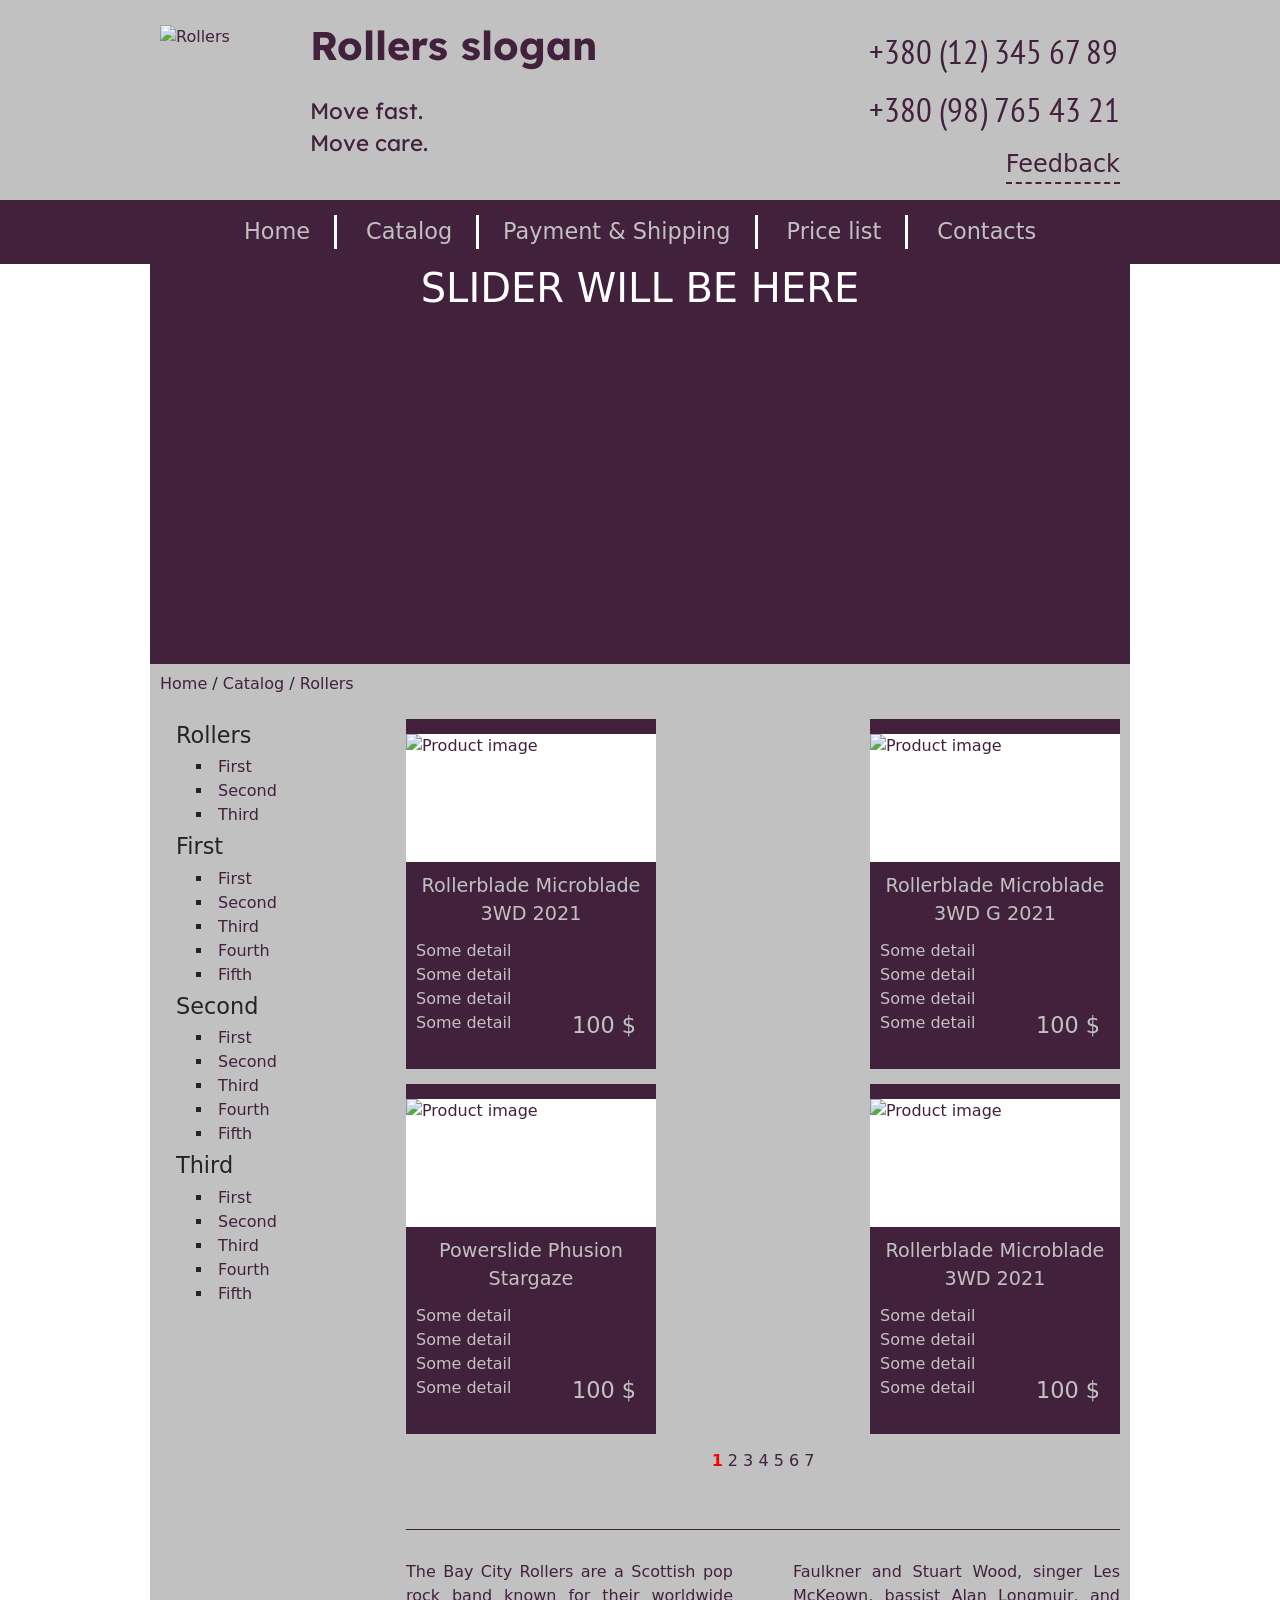
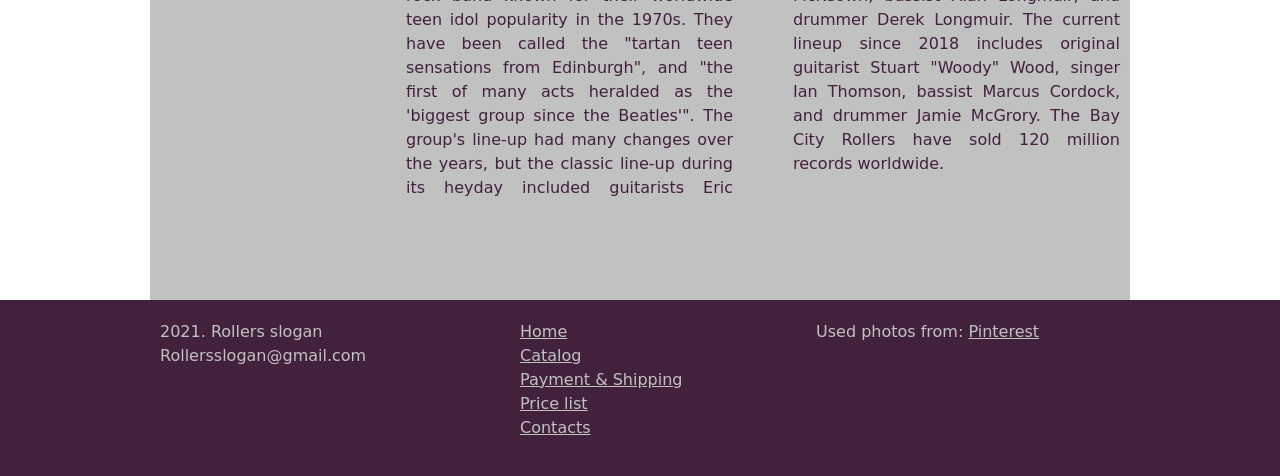
==== Web/index.html @ 0ec2dc9b "added bootstrap adaptive" ====
<!DOCTYPE html>
<html>
<head>
	<title>Roller-skates</title>
    <link rel="stylesheet" href="styles/general.css">

    <link rel="stylesheet" href="styles/header.css">
    <link rel="stylesheet" href="styles/menu.css">
    <link rel="stylesheet" href="styles/main-section.css">
    <link rel="stylesheet" href="styles/footer.css">
	<!-- CSS only -->
	<meta name="viewport" content="width=device-width, initial-scale=1.0">
	<link href="https://cdn.jsdelivr.net/npm/bootstrap@5.0.0-beta3/dist/css/bootstrap.min.css" rel="stylesheet" integrity="sha384-eOJMYsd53ii+scO/bJGFsiCZc+5NDVN2yr8+0RDqr0Ql0h+rP48ckxlpbzKgwra6" crossorigin="anonymous">
</head>
<body>
	<div>
		<header>
	        <div class="content-container" style="color: #42213D;">

	        	<div class="row">
		            <div class="col-sm">
		            	<div id="title-holder">
			                <img src="https://i.pinimg.com/236x/af/53/f6/af53f6d822b1537bd895008fa3cf0e37.jpg" id="logo" alt="Rollers">
			                <div id="title-text">
			                    <p class="m-0" id="title">Rollers slogan</p>
			                    <p id="subtitle">Move fast.<br>Move care.</p>
			                </div>
		            	</div>
		            </div>

		            <div class="col-sm">
		            	<div id="feedback-info-holder">
			                <p class="contact-item">+380 (12) 345 67 89</p>
			                <p class="contact-item">+380 (98) 765 43 21</p>
			                <p class="m-0" id="feedback-form-link">Feedback</p>
		            	</div>
		        	</div>
		        </div>
    		</div>		
	  	</header>

		<nav style="width: 100%; background-color: #42213D;">
	        <div class="content-container" id="main-menu-content">
	            <ul class="ps-0 mb-0">
	                <li class="px-4" style="border-right: 3px solid white"><a href="#">Home</a></li>
	                <li class="px-4" style="border-right: 3px solid white"><a href="index.html">Catalog</a>
	                <li class="px-4" style="border-right: 3px solid white"><a href="#">Payment & Shipping</a></li>
	                <li class="px-4" style="border-right: 3px solid white"><a href="#">Price list</a></li>
									<li class="px-4"><a href="#">Contacts</a></li>
	                <!-- <li class="px-4"><a href="#">Contacts</a></li> -->
	            </ul>
	        </div>
	    </nav>

	 	<div>
	    	<div class="content-container" style="height: 400px; background-color: #42213D">
	        	<h1 style="color: white; text-align: center;">SLIDER WILL BE HERE</h1>
	    	</div>
    	</div>

    	<div style="display: block;">
	        <div class="content-container" id="path-content">
	            <a href="#">Home</a> /
	            <a href="index.html"> Catalog </a> /
	            <a href="index.html"> Rollers</a>
	        </div>
    	</div>

    	<div id="main">
        	<div class="content-container" id="main-content">
        		<div class="row">

        			<div class="col-sm-3">
		                <ul class="ps-3" id="categories-list">

		                    <li>
		                        <p class="category-title m-0">Rollers</p>
		                        <ul class="subcategories-list">
		                            <li><a href="#">First</a></li>
		                            <li><a href="#">Second</a></li>
		                            <li><a href="#">Third</a></li>
		                        </ul>
		                    </li>

		                    <li>
		                        <p class="category-title m-0">First</p>
		                        <ul class="subcategories-list">
		                            <li><a href="#">First</a></li>
		                            <li><a href="#">Second</a></li>
		                            <li><a href="#">Third</a></li>
		                            <li><a href="#">Fourth</a></li>
		                            <li><a href="#">Fifth</a></li>
		                        </ul>
		                    </li>

		                    <li>
		                        <p class="category-title m-0">Second</p>
		                        <ul class="subcategories-list">
		                            <li><a href="#">First</a></li>
		                            <li><a href="#">Second</a></li>
		                            <li><a href="#">Third</a></li>
		                            <li><a href="#">Fourth</a></li>
		                            <li><a href="#">Fifth</a></li>
		                        </ul>
		                    </li>

		                    <li>
		                        <p class="category-title m-0">Third	</p>
		                        <ul class="subcategories-list">
		                            <li><a href="#">First</a></li>
		                            <li><a href="#">Second</a></li>
		                            <li><a href="#">Third</a></li>
		                            <li><a href="#">Fourth</a></li>
		                            <li><a href="#">Fifth</a></li>
		                        </ul>
		                    </li>

		                </ul>
			        </div>
			        <div class="col-sm-9">
			            <div id="center">
			                <div id="catalog-pages-holder">
			                    <div class="catalog-page">

			                        <div class="product-card">

			                            <div class="product-image-holder">
			                                <img src="https://i.pinimg.com/236x/95/12/58/9512581767a87f9ca071f17d2554dcf2.jpg" alt="Product image">
			                            </div>

			                            <p class="product-name">Rollerblade Microblade 3WD 2021</p>

			                            <div class="product-details-holder">
			                                <ul class="product-details p-0">
			                                    <li>Some detail</li>
			                                    <li>Some detail</li>
			                                    <li>Some detail</li>
			                                    <li>Some detail</li>
			                                </ul>
			                            </div>
			                            <p class="product-price">100 $</p>
			                        </div>

			                        <div class="product-card">

			                            <div class="product-image-holder">
			                                <img src="https://i.pinimg.com/236x/2f/27/f2/2f27f21fcd89aca2e5cbe309883e451f.jpg" alt="Product image">
			                            </div>

			                            <p class="product-name">Rollerblade Microblade 3WD G 2021</p>

			                            <div class="product-details-holder">
			                                <ul class="product-details p-0">
			                                    <li>Some detail</li>
			                                    <li>Some detail</li>
			                                    <li>Some detail</li>
			                                    <li>Some detail</li>
			                                </ul>
			                            </div>
			                            <p class="product-price">100 $</p>
			                        </div>

			                        <div class="product-card">

			                            <div class="product-image-holder">
			                                <img src="https://i.pinimg.com/236x/70/d9/54/70d954e3b7725ab1be8d614933dd9d36.jpg" alt="Product image">
			                            </div>

			                            <p class="product-name">Powerslide Phusion Stargaze</p>

			                            <div class="product-details-holder">
			                                <ul class="product-details p-0">
			                                    <li>Some detail</li>
			                                    <li>Some detail</li>
			                                    <li>Some detail</li>
			                                    <li>Some detail</li>
			                                </ul>
			                            </div>
			                            <p class="product-price">100 $</p>
			                        </div>

			                        <div class="product-card">

			                            <div class="product-image-holder">
			                                <img src="https://i.pinimg.com/236x/4a/a2/60/4aa26085b0352ff345d39d9a77df9b51.jpg" alt="Product image">
			                            </div>

			                            <p class="product-name">Rollerblade Microblade 3WD 2021</p>

			                            <div class="product-details-holder">
			                                <ul class="product-details p-0">
			                                    <li>Some detail</li>
			                                    <li>Some detail</li>
			                                    <li>Some detail</li>
			                                    <li>Some detail</li>
			                                </ul>
			                            </div>
			                            <p class="product-price">100 $</p>
			                        </div>
			                    </div>
			                </div>

			                <div id="catalog-pages-nav-holder">
			                    <span style="font-weight: bold; color: red;">1</span>  2  3  4  5  6  7
			                </div>

			                <div id="bottom-text">
			                    The Bay City Rollers are a Scottish pop rock band known for their worldwide teen idol popularity in the 1970s. They have been called the "tartan teen sensations from Edinburgh", and "the first of many acts heralded as the 'biggest group since the Beatles'".

								The group's line-up had many changes over the years, but the classic line-up during its heyday included guitarists Eric Faulkner and Stuart Wood, singer Les McKeown, bassist Alan Longmuir, and drummer Derek Longmuir. The current lineup since 2018 includes original guitarist Stuart "Woody" Wood, singer Ian Thomson, bassist Marcus Cordock, and drummer Jamie McGrory.

								The Bay City Rollers have sold 120 million records worldwide.
			                </div>
			            </div>
			        </div>
			    </div>
	    	</div>
		</div>
	</div>

	<footer id="main-footer">
		<div class="content-container" id="main-footer-content">
			<div class="row">

				<div class="col-sm-4">
				    <div id="main-footer-info">
				        2021. Rollers slogan<br>
				            Rollersslogan@gmail.com
				    </div>
				</div>	
				
				<div class="col-sm-4">
				    <div id="main-footer-menu">
				            <ul>
				                <li><a href="#">Home</a></li>
				                <li><a href="index.html">Catalog</a></li>
				                <li><a href="#">Payment & Shipping</a></li>
				                <li><a href="price-list.html">Price list</a></li>
				                <li><a href="contacts.html">Contacts</a></li>
				            </ul>
				    </div>
				</div>
			    
			    <div class="col-sm-4">
				    <div id="used-sources">
				        	Used photos from:
				            <a href="https://www.pinterest.ru" target="_blank">Pinterest</a>
				    </div>
				</div>
			</div>
		</div>

	</footer>
</body>
</html>
---- Web/styles/general.css ----
/*'PT Sans'*/
@import url('https://fonts.googleapis.com/css2?family=PT+Sans&display=swap');
/*'PT Sans Narrow'*/
@import url('https://fonts.googleapis.com/css2?family=PT+Sans+Narrow&display=swap');
/*'Lexend Deca'*/
@import url('https://fonts.googleapis.com/css2?family=Lexend+Deca&display=swap');

html {
    scroll-behavior: smooth;
}

body {
    width: 100%;
    font-family: 'PT Sans', sans-serif;
    font-size: 14px;
    line-height: 22px;

    background-image: url("https://i.pinimg.com/564x/78/33/6a/78336aeec00b35302a378f59ad769f04.jpg");
    background-attachment: fixed;
    background-size: cover;
    background-position: center;

    display: flex;
    flex-direction: column;
    justify-content: space-between;
}

.content-container {
    display: block;
    max-width: 980px;
    height: 100%;
    margin: auto;
    padding: 0 10px;
}
---- Web/styles/header.css ----
/*'Lexend Deca'*/
@import url('https://fonts.googleapis.com/css2?family=Lexend+Deca&display=swap');
/*'PT Sans Narrow'*/
@import url('https://fonts.googleapis.com/css2?family=PT+Sans+Narrow&display=swap');

header {
    display: block;
    width: 100%;
    min-height: 200px;
    background-color: #C2C1C2;
}

#title-holder {
    float: left;
    display: flex;
    align-items: stretch;
    margin: 25px 0;
}

#logo {
    width: 150px;
    height: 150px;
}

#title-text {
    font-family: "Lexend Deca", sans-serif;
    position: relative;
    line-height: 1;
}

#title {
    margin: 30px 5px;
    font-size: 2.5em;
    font-weight: bold;
}

#subtitle {
    position: absolute;
    bottom: 0;
    font-size: 1.4em;
    line-height: 1.4em;
}






#feedback-info-holder {
    float: right;
    margin-top: 30px;
}

.contact-item {
    font-size: 2.2em;
    line-height: 1.2em;
    font-family: 'PT Sans Narrow', sans-serif;
}

#feedback-form-link {
    margin-top: 15px;
    font-size: 1.5em;
    border-bottom: 2px dashed #42213D;
    float: right;
    transition: all 0.15s 0s ease-in-out;
    cursor: pointer;
}

#feedback-form-link:hover {
    color: #BD4089;
    border-bottom-color: #BD4089;
}

#feedback-form-link:active {
    color: #BD4089;
    border-bottom-color: #BD4089;
}
---- Web/styles/menu.css ----
#main-menu-content{
    text-align: center;
}

#main-menu-content li {
    display: inline-block;
    position: relative;
    box-sizing: content-box;
    margin: 15px 0;
    list-style-type: none;
}


#main-menu-content li a {
    color: #C2C1C2;
    font-size: 1.4em;
    text-decoration: none;
    transition: color 0.12s 0s ease-in;
}

#main-menu-content li:hover a {
    color: #BD4089;
}
---- Web/styles/main-section.css ----
#path-content {
    height: 40px;
    line-height: 40px;
    background-color: #C2C1C2;
}

#path-content a {
    color: #42213D;
    text-decoration: none;
}

#path-content a:hover {
    color: #BD4089;
}

/*---------------------------main-section----------------------------*/

#main-content {
    display: flex;
    padding-top: 15px;
    background-color: #C2C1C2;
    padding-bottom: 100px;
}

#aside-container {
    width: 20%;
}

#categories-list {
    list-style-type: none;
    height: auto;
    overflow: hidden;
}

.category-title {
    font-size: 1.4em;
    cursor: pointer;
    transition: color 0.15s 0s ease-in-out;
}

.category-title:hover {
    color: #BD4089;
}

.subcategories-list {
    list-style-type: square;
    list-style-position: inside;
    padding: 3px 0;
    margin-left: 20px;
    width: auto;
    overflow: hidden;
    transition: max-height 0.2s 0s ease-in-out;
}

.subcategories-list a {
    color: #42213D;
    text-decoration: none;
}

.subcategories-list a:hover {
    color: #BD4089;
}

#center {
    flex: 1;
    color: #42213D;
}

#price-list-download-link {
    font-size: 1.4em;
    color: #42213D;
    font-weight: bold;
    text-align: center;

    transition: all 0.15s 0s ease;
}

#price-list-download-link:hover {
    transform: scale(1.1);
    color: #BD4089;
}

#price-list-download-link img{
    display: block;
    width: 50%;
    margin: auto;
}
/*.....................................*/
#catalog-pages-holder {
    width: 100%;
    position: relative;
}

.catalog-page {
    width: 100%;
    display: flex;
    flex-wrap: wrap;
    flex-direction: row;
    justify-content: space-between;
}

.product-card {
    position: relative;
    width: 250px;
    height: 350px;
    margin-bottom: 15px;
    padding: 15px 0 ;
    background-color: #42213D;
    transition: all 0.2s 0s ease-in-out;
}

.product-card:hover {
    transform: scale(1.03);
    box-shadow: 0 0 7px rgba(39, 39, 39, 0.64);
}

.product-image-holder {
    height: 40%;
    width: 100%;
    box-sizing: border-box;
    background-color: white;
}

.product-image-holder img{
    display: block;
    height: 100%;
    margin: auto;
}

.product-name {
    text-align: center;
    font-size: 1.2em;
    color: #C2C1C2;
    margin: 10px;
}

.product-details-holder {
    position: absolute;
    margin-left: 10px;
}

.product-details li{
    list-style-type: none;
    color: #C2C1C2;
    display: flex;
    align-items: center;
}

.detail-icon{
    height: 15px;
    width: 15px;
    margin-right: 5px;
    background-size: contain;
    background-position: center center;
}

.product-price {
    position: absolute;
    bottom: 10px;
    right: 20px;
    color: #C2C1C2;
    font-size: 1.4em;
}



#catalog-pages-nav-holder {
    height: 20px;
    display: block;
    text-align: center;
}
/*----------------------------------*/

#bottom-text {
    column-count: 2;
    column-gap: 60px;
    text-align: justify;
    margin-top: 60px;
    padding-top: 30px;
    border-top: 1px solid #42213D;
    color: #42213D;
}
---- Web/styles/footer.css ----
#main-footer {
    display: block;
    width: 100%;
    background-color: #42213D;
}

#main-footer-content {
    color: #C2C1C2;
}

#main-footer-content > div{
    padding: 20px 0;
}

#main-footer-content a{
    color: #C2C1C2;
}

#main-footer-content a:hover{
    color: #BD4089;
}

#main-footer-content ul{
    list-style-type: none;
}
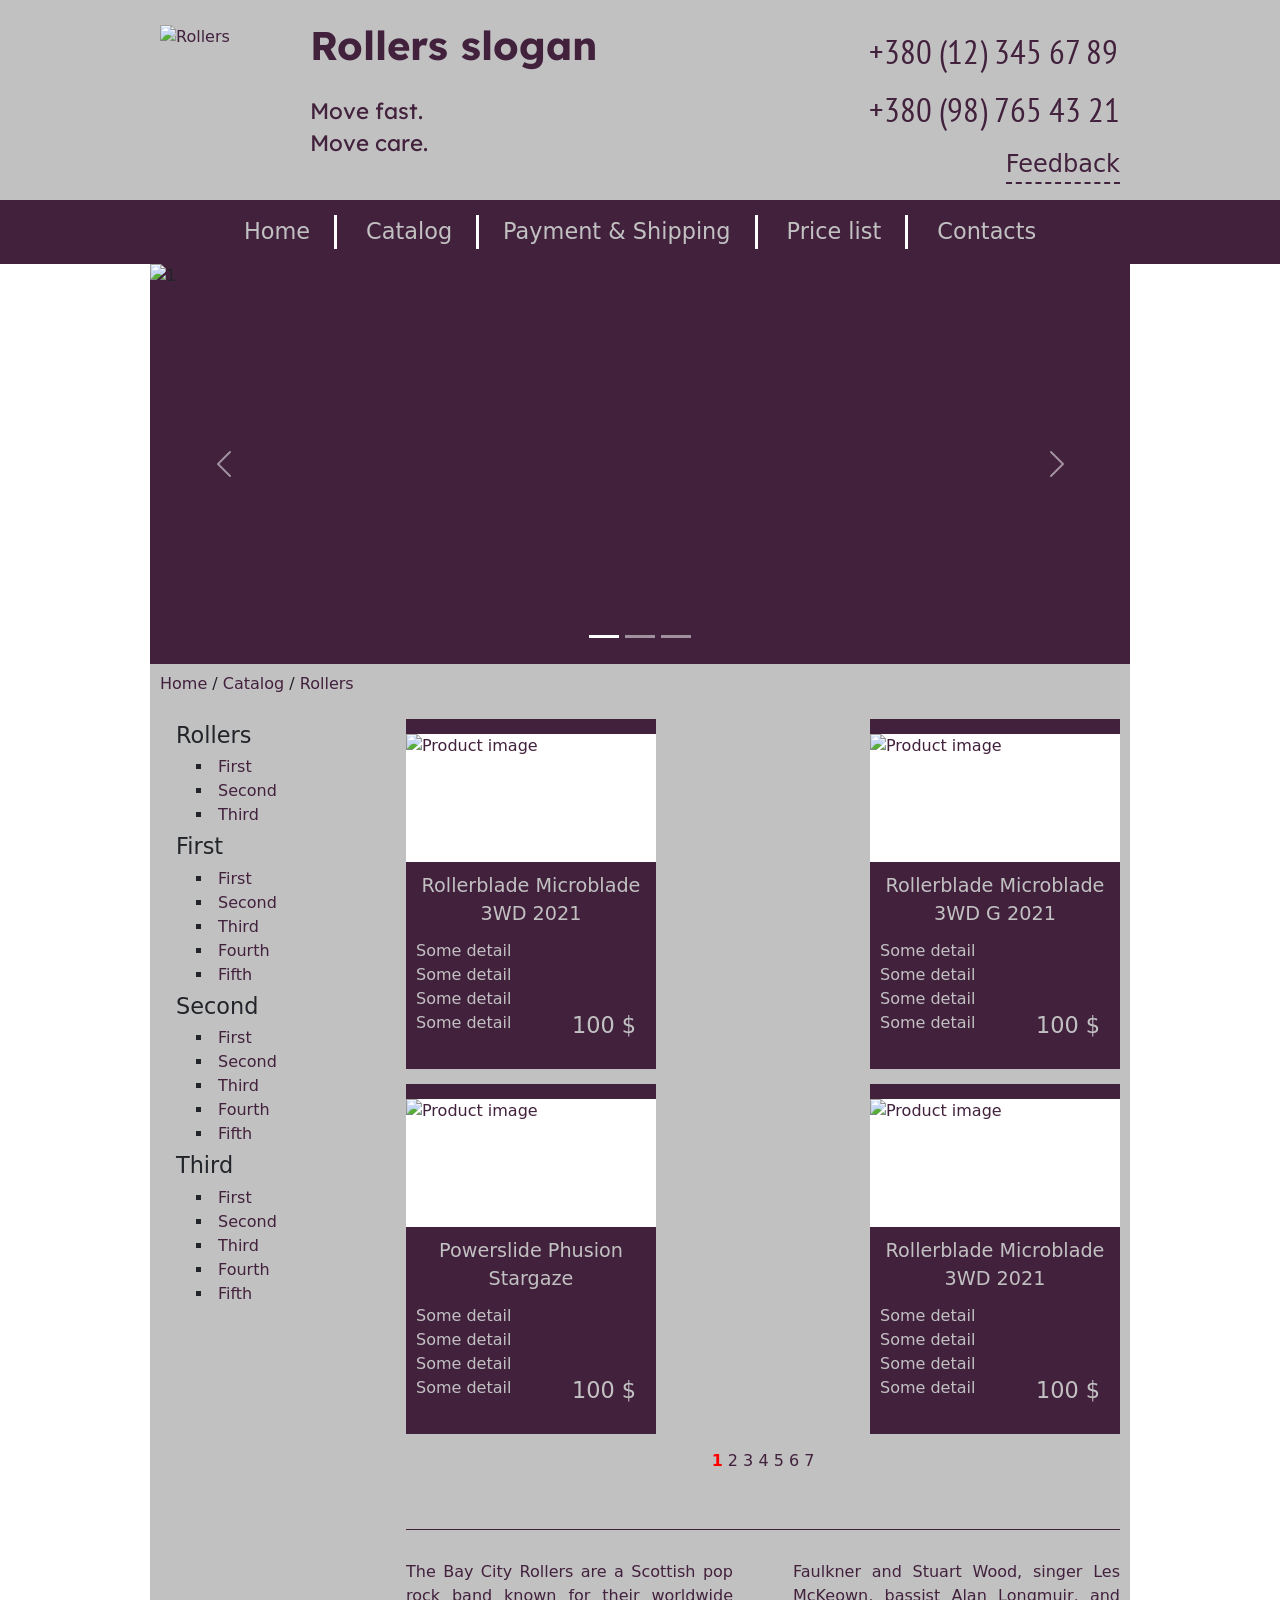
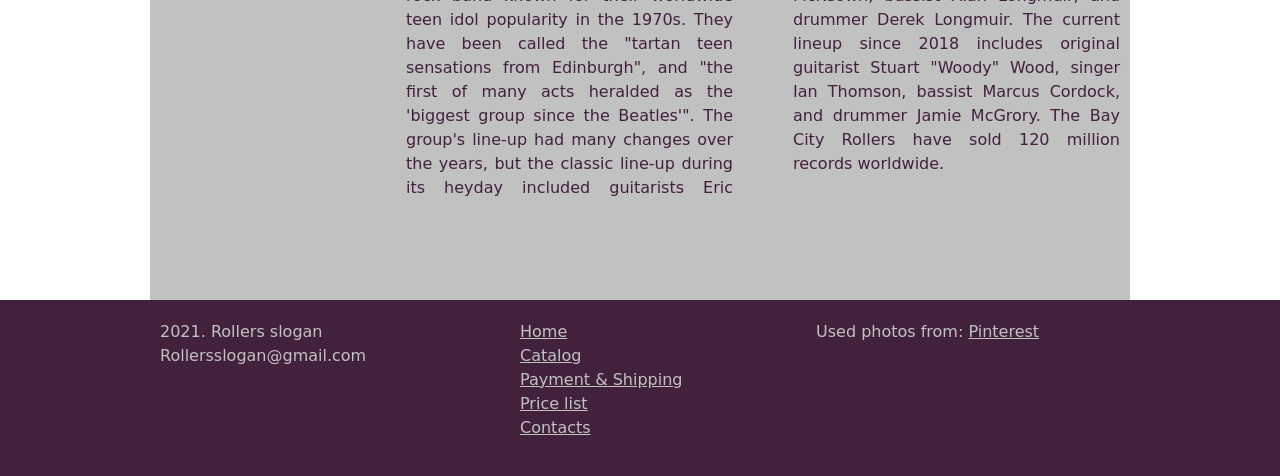
==== commit 1eba33d7: "carousel" ====
--- a/Web/index.html
+++ b/Web/index.html
@@ -11,6 +11,8 @@
 	<!-- CSS only -->
 	<meta name="viewport" content="width=device-width, initial-scale=1.0">
 	<link href="https://cdn.jsdelivr.net/npm/bootstrap@5.0.0-beta3/dist/css/bootstrap.min.css" rel="stylesheet" integrity="sha384-eOJMYsd53ii+scO/bJGFsiCZc+5NDVN2yr8+0RDqr0Ql0h+rP48ckxlpbzKgwra6" crossorigin="anonymous">
+	<script src="https://cdn.jsdelivr.net/npm/@popperjs/core@2.9.2/dist/umd/popper.min.js" integrity="sha384-IQsoLXl5PILFhosVNubq5LC7Qb9DXgDA9i+tQ8Zj3iwWAwPtgFTxbJ8NT4GN1R8p" crossorigin="anonymous"></script>
+	<script src="https://cdn.jsdelivr.net/npm/bootstrap@5.0.0/dist/js/bootstrap.min.js" integrity="sha384-lpyLfhYuitXl2zRZ5Bn2fqnhNAKOAaM/0Kr9laMspuaMiZfGmfwRNFh8HlMy49eQ" crossorigin="anonymous"></script>	
 </head>
 <body>
 	<div>
@@ -53,8 +55,33 @@
 	    </nav>
 
 	 	<div>
-	    	<div class="content-container" style="height: 400px; background-color: #42213D">
-	        	<h1 style="color: white; text-align: center;">SLIDER WILL BE HERE</h1>
+	    	<div class="content-container p-0" style="height: 400px; background-color: #42213D">
+	        	<div id="carousel" class="carousel slide" data-bs-ride="carousel">
+				  	<div class="carousel-indicators">
+				    	<button type="button" data-bs-target="#carousel" data-bs-slide-to="0" class="active" aria-current="true" aria-label="Slide 1"></button>
+				    	<button type="button" data-bs-target="#carousel" data-bs-slide-to="1" aria-label="Slide 2"></button>
+				    	<button type="button" data-bs-target="#carousel" data-bs-slide-to="2" aria-label="Slide 3"></button>
+				  	</div>	
+				  	<div class="carousel-inner">
+				    	<div class="carousel-item active">
+				      	<img src="https://i.pinimg.com/564x/54/49/e3/5449e3e848ac2964bdc92b37512f6793.jpg" style="height: 400px;" class="d-block w-100" alt="1">
+				    	</div>
+				    <div class="carousel-item">
+				      	<img src="https://i.pinimg.com/564x/3e/d0/b4/3ed0b4c8c355369d62725e82aef67061.jpg" style="height: 400px;" class="d-block w-100" alt="2">
+				    </div>
+				    <div class="carousel-item">
+				    	<img src="https://i.pinimg.com/564x/33/ce/2c/33ce2c018a3e518cc21a4445b9e3e0bb.jpg" style="height: 400px;" class="d-block w-100" alt="3">
+				    </div>
+				  	</div>
+				  		<button class="carousel-control-prev" type="button" data-bs-target="#carousel" data-bs-slide="prev">
+				    		<span class="carousel-control-prev-icon" aria-hidden="true"></span>
+				    		<span class="visually-hidden">Previous</span>
+				  		</button>
+				  		<button class="carousel-control-next" type="button" data-bs-target="#carousel" data-bs-slide="next">
+				    		<span class="carousel-control-next-icon" aria-hidden="true"></span>
+				    		<span class="visually-hidden">Next</span>
+				  		</button>
+				</div>
 	    	</div>
     	</div>
 
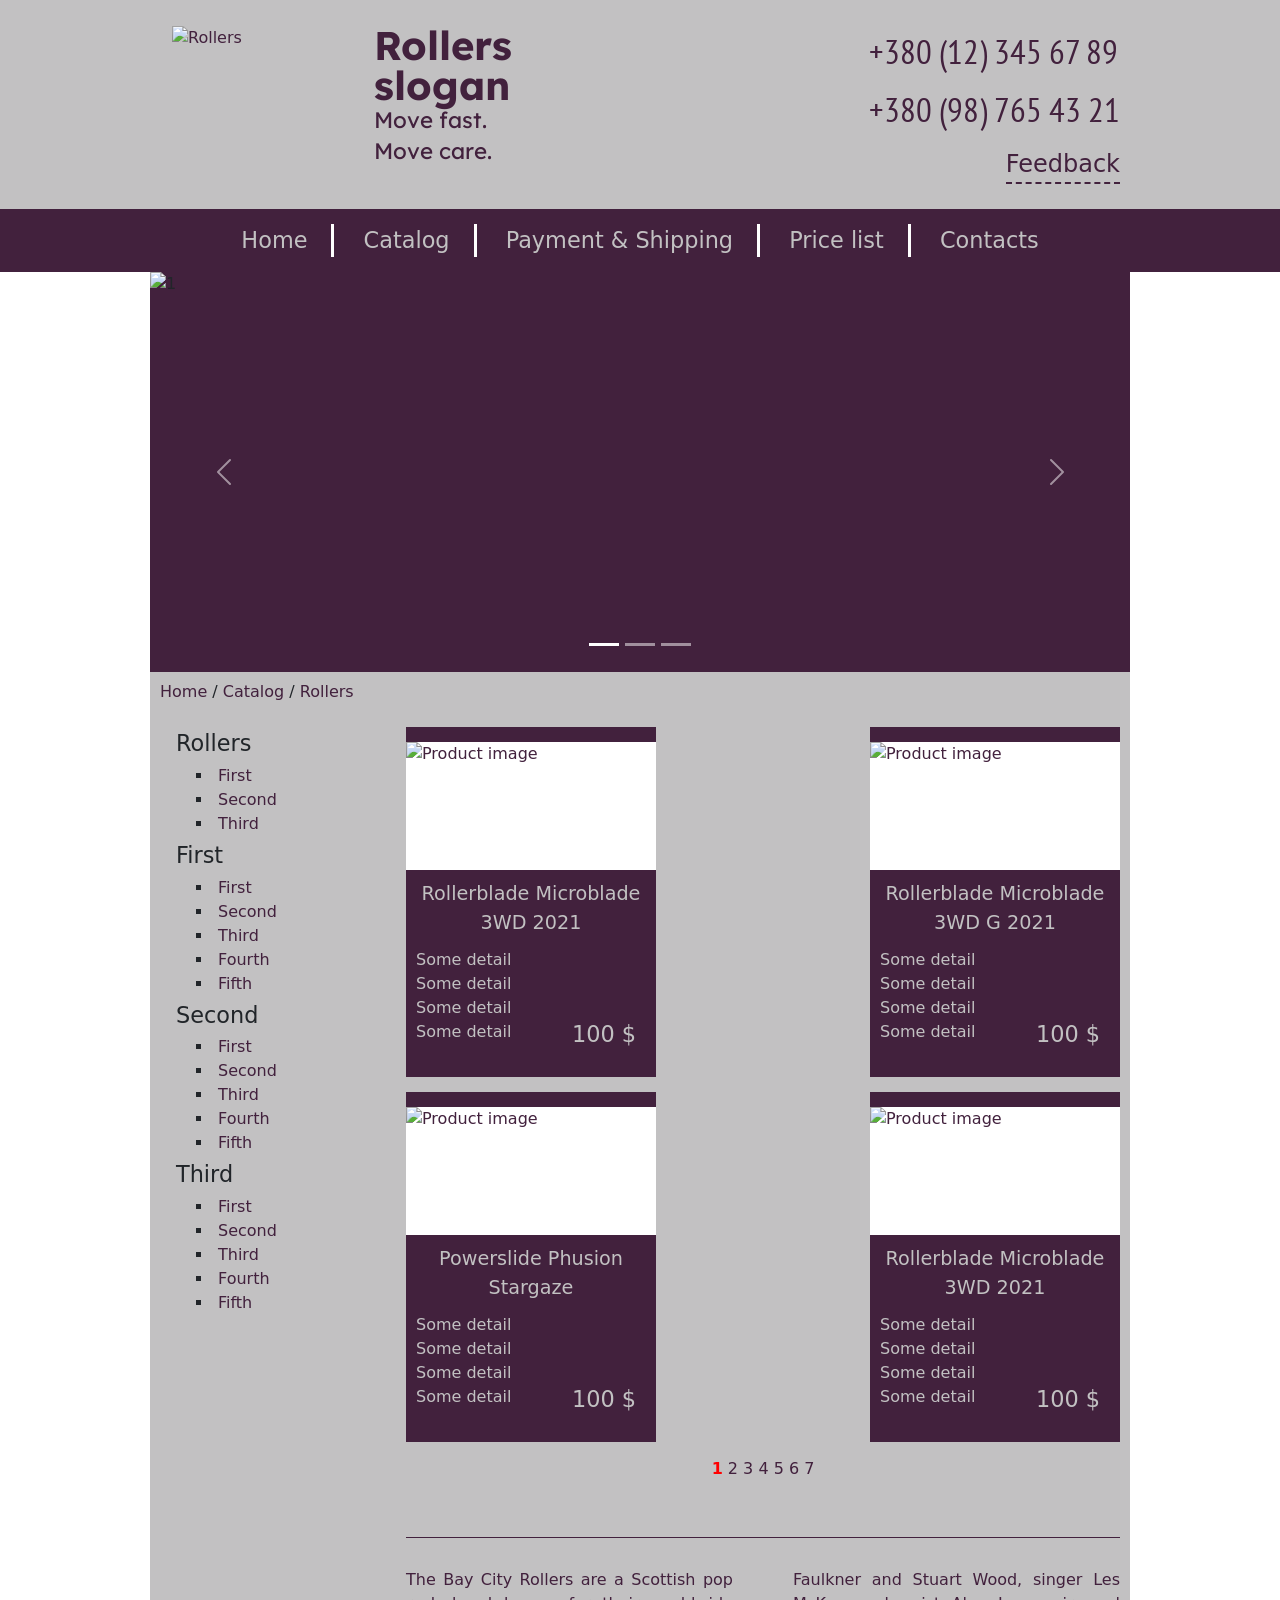
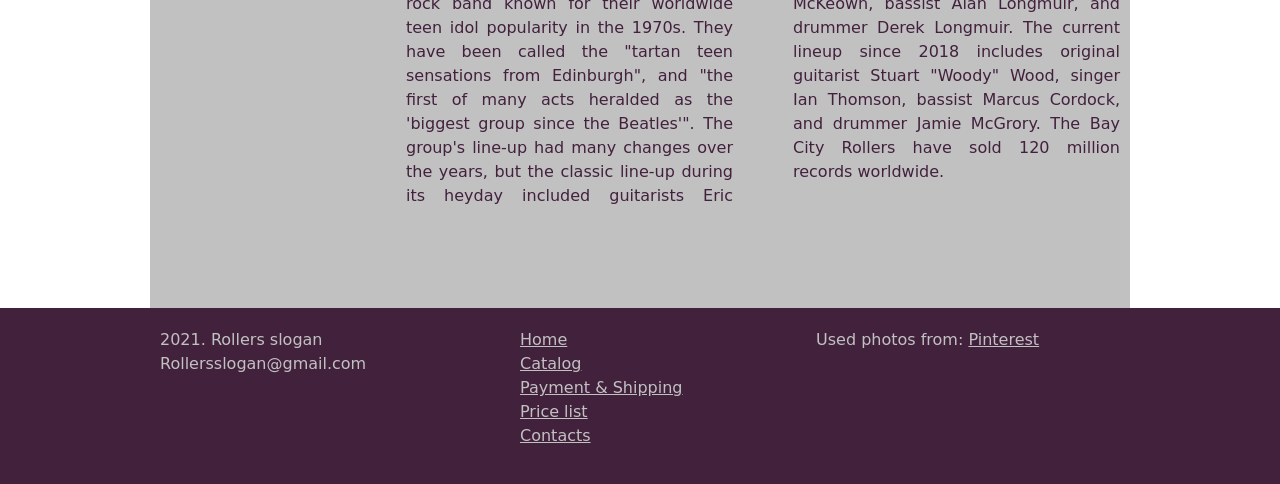
==== commit ca908b7d: "contacts page" ====
--- a/Web/index.html
+++ b/Web/index.html
@@ -21,11 +21,13 @@
 
 	        	<div class="row">
 		            <div class="col-sm">
-		            	<div id="title-holder">
-			                <img src="https://i.pinimg.com/236x/af/53/f6/af53f6d822b1537bd895008fa3cf0e37.jpg" id="logo" alt="Rollers">
-			                <div id="title-text">
-			                    <p class="m-0" id="title">Rollers slogan</p>
-			                    <p id="subtitle">Move fast.<br>Move care.</p>
+		            	<div class="row" style="float: left; display: flex;  margin: 25px 0;">
+		            		<div class="col-sm-6" style="align-items: right;">
+			                	<img src="https://i.pinimg.com/236x/af/53/f6/af53f6d822b1537bd895008fa3cf0e37.jpg" style="width: 150px; height: 150px;" alt="Rollers">
+			                </div>
+			                <div class="col-sm-6" style=" font-family: 'Lexend Deca', sans-serif; position: relative; line-height: 1;">
+		                    	<p class="m-0" style=" margin: 30px 5px; font-size: 2.5em; font-weight: bold;">Rollers slogan</p>
+		                    	<p style="font-size: 1.4em; line-height: 1.4em;">Move fast.<br>Move care.</p>
 			                </div>
 		            	</div>
 		            </div>
@@ -44,32 +46,31 @@
 		<nav style="width: 100%; background-color: #42213D;">
 	        <div class="content-container" id="main-menu-content">
 	            <ul class="ps-0 mb-0">
-	                <li class="px-4" style="border-right: 3px solid white"><a href="#">Home</a></li>
-	                <li class="px-4" style="border-right: 3px solid white"><a href="index.html">Catalog</a>
+	                <li class="px-4" style="border-right: 3px solid white"><a href="home.html">Home</a></li>
+	                <li class="px-4" style="border-right: 3px solid white"><a href="index.html">Catalog</a></li>
 	                <li class="px-4" style="border-right: 3px solid white"><a href="#">Payment & Shipping</a></li>
 	                <li class="px-4" style="border-right: 3px solid white"><a href="#">Price list</a></li>
-									<li class="px-4"><a href="#">Contacts</a></li>
-	                <!-- <li class="px-4"><a href="#">Contacts</a></li> -->
+	                <li class="px-4"><a href="contacts.html">Contacts</a></li>
 	            </ul>
 	        </div>
 	    </nav>
 
 	 	<div>
 	    	<div class="content-container p-0" style="height: 400px; background-color: #42213D">
-	        	<div id="carousel" class="carousel slide" data-bs-ride="carousel">
+	        	<div id="carousel" class="carousel slide carousel-fade" data-bs-ride="carousel">
 				  	<div class="carousel-indicators">
 				    	<button type="button" data-bs-target="#carousel" data-bs-slide-to="0" class="active" aria-current="true" aria-label="Slide 1"></button>
 				    	<button type="button" data-bs-target="#carousel" data-bs-slide-to="1" aria-label="Slide 2"></button>
 				    	<button type="button" data-bs-target="#carousel" data-bs-slide-to="2" aria-label="Slide 3"></button>
 				  	</div>	
 				  	<div class="carousel-inner">
-				    	<div class="carousel-item active">
+				    	<div class="carousel-item active" data-bs-interval="4000">
 				      	<img src="https://i.pinimg.com/564x/54/49/e3/5449e3e848ac2964bdc92b37512f6793.jpg" style="height: 400px;" class="d-block w-100" alt="1">
 				    	</div>
-				    <div class="carousel-item">
+				    <div class="carousel-item" data-bs-interval="4000">
 				      	<img src="https://i.pinimg.com/564x/3e/d0/b4/3ed0b4c8c355369d62725e82aef67061.jpg" style="height: 400px;" class="d-block w-100" alt="2">
 				    </div>
-				    <div class="carousel-item">
+				    <div class="carousel-item" data-bs-interval="4000">
 				    	<img src="https://i.pinimg.com/564x/33/ce/2c/33ce2c018a3e518cc21a4445b9e3e0bb.jpg" style="height: 400px;" class="d-block w-100" alt="3">
 				    </div>
 				  	</div>
@@ -93,7 +94,7 @@
 	        </div>
     	</div>
 
-    	<div id="main">
+    	<div>
         	<div class="content-container" id="main-content">
         		<div class="row">
 
@@ -144,6 +145,7 @@
 
 		                </ul>
 			        </div>
+
 			        <div class="col-sm-9">
 			            <div id="center">
 			                <div id="catalog-pages-holder">
@@ -259,10 +261,10 @@
 				<div class="col-sm-4">
 				    <div id="main-footer-menu">
 				            <ul>
-				                <li><a href="#">Home</a></li>
+				                <li><a href="home.html">Home</a></li>
 				                <li><a href="index.html">Catalog</a></li>
 				                <li><a href="#">Payment & Shipping</a></li>
-				                <li><a href="price-list.html">Price list</a></li>
+				                <li><a href="#">Price list</a></li>
 				                <li><a href="contacts.html">Contacts</a></li>
 				            </ul>
 				    </div>
--- a/Web/styles/header.css
+++ b/Web/styles/header.css
@@ -9,41 +9,6 @@
     min-height: 200px;
     background-color: #C2C1C2;
 }
-
-#title-holder {
-    float: left;
-    display: flex;
-    align-items: stretch;
-    margin: 25px 0;
-}
-
-#logo {
-    width: 150px;
-    height: 150px;
-}
-
-#title-text {
-    font-family: "Lexend Deca", sans-serif;
-    position: relative;
-    line-height: 1;
-}
-
-#title {
-    margin: 30px 5px;
-    font-size: 2.5em;
-    font-weight: bold;
-}
-
-#subtitle {
-    position: absolute;
-    bottom: 0;
-    font-size: 1.4em;
-    line-height: 1.4em;
-}
-
-
-
-
 
 
 #feedback-info-holder {
--- a/Web/styles/main-section.css
+++ b/Web/styles/main-section.css
@@ -20,10 +20,6 @@
     padding-top: 15px;
     background-color: #C2C1C2;
     padding-bottom: 100px;
-}
-
-#aside-container {
-    width: 20%;
 }
 
 #categories-list {
@@ -61,31 +57,13 @@
     color: #BD4089;
 }
 
+/*=----------------------------------------rightblock------------------------------*/
+
 #center {
     flex: 1;
     color: #42213D;
 }
 
-#price-list-download-link {
-    font-size: 1.4em;
-    color: #42213D;
-    font-weight: bold;
-    text-align: center;
-
-    transition: all 0.15s 0s ease;
-}
-
-#price-list-download-link:hover {
-    transform: scale(1.1);
-    color: #BD4089;
-}
-
-#price-list-download-link img{
-    display: block;
-    width: 50%;
-    margin: auto;
-}
-/*.....................................*/
 #catalog-pages-holder {
     width: 100%;
     position: relative;
@@ -151,7 +129,7 @@
     width: 15px;
     margin-right: 5px;
     background-size: contain;
-    background-position: center center;
+    background-position: center;
 }
 
 .product-price {
@@ -161,8 +139,6 @@
     color: #C2C1C2;
     font-size: 1.4em;
 }
-
-
 
 #catalog-pages-nav-holder {
     height: 20px;
@@ -174,9 +150,12 @@
 #bottom-text {
     column-count: 2;
     column-gap: 60px;
+
     text-align: justify;
+
     margin-top: 60px;
     padding-top: 30px;
+
     border-top: 1px solid #42213D;
     color: #42213D;
 }
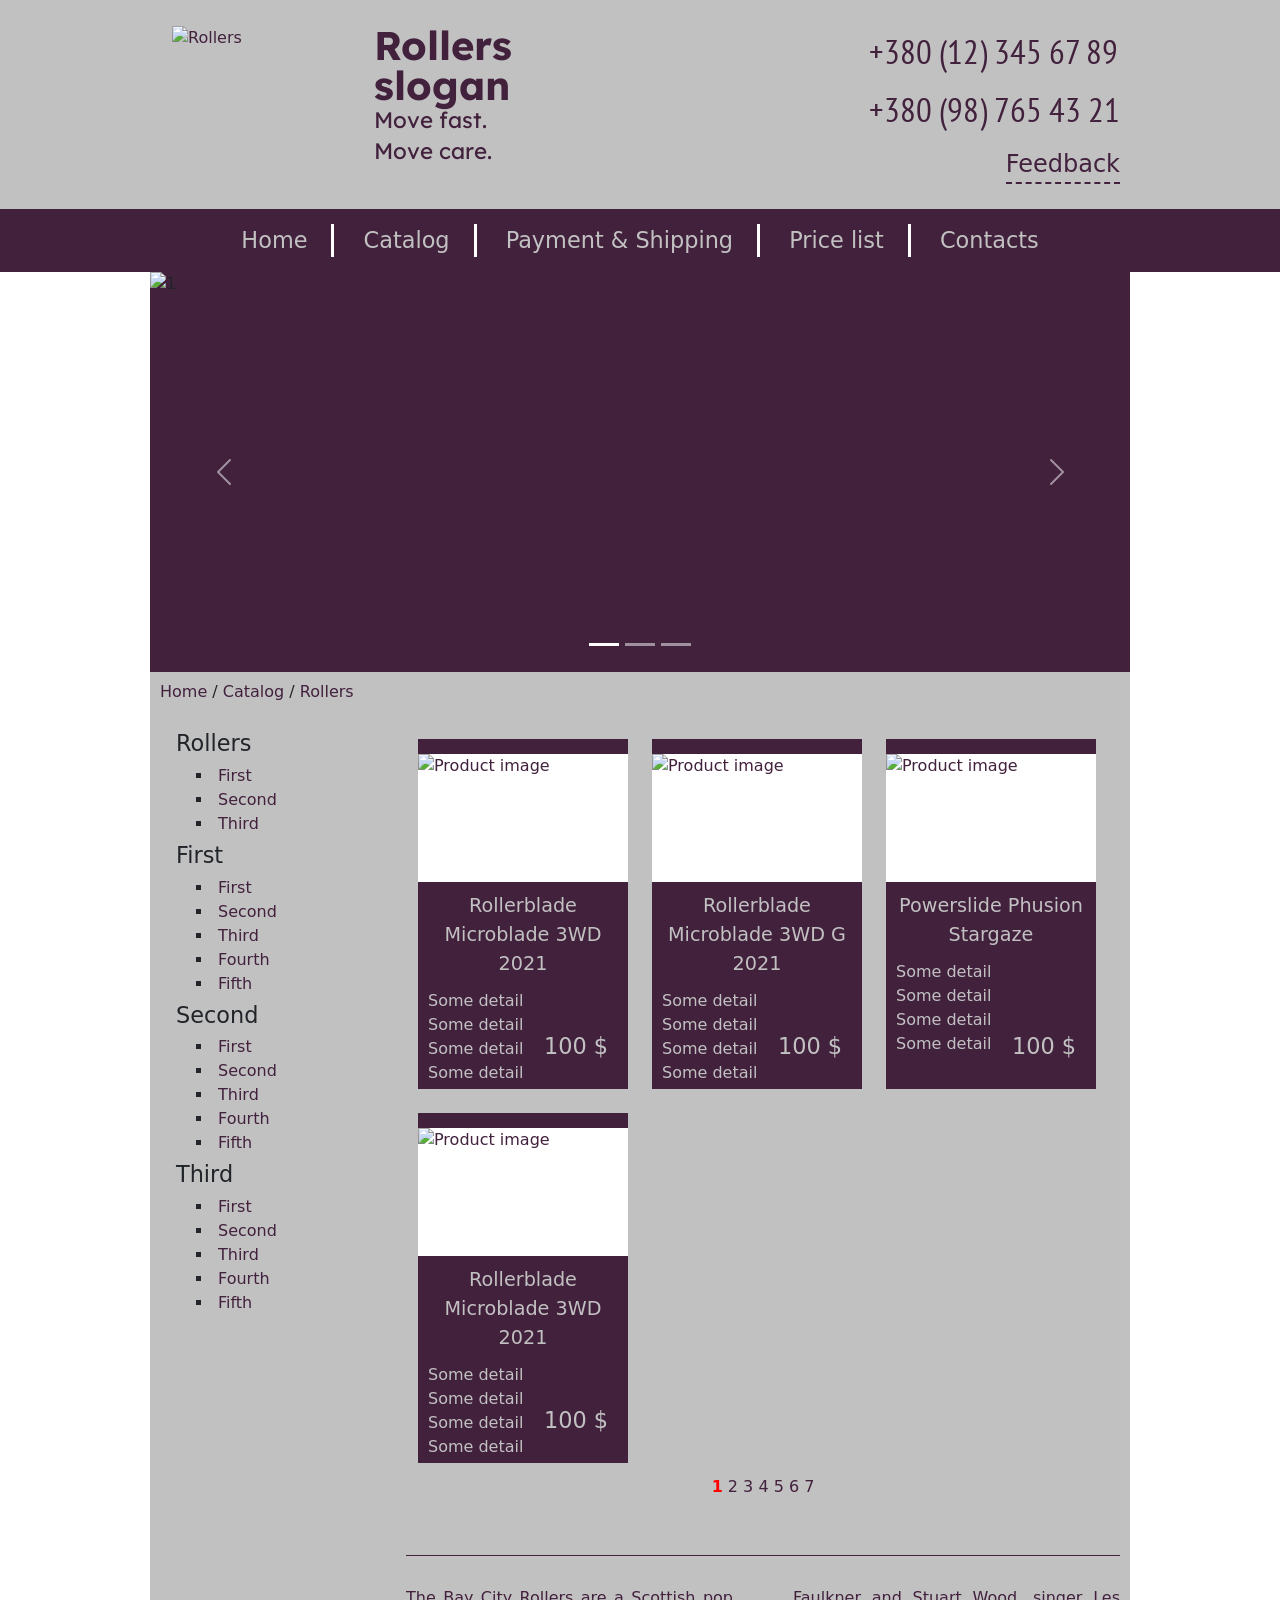
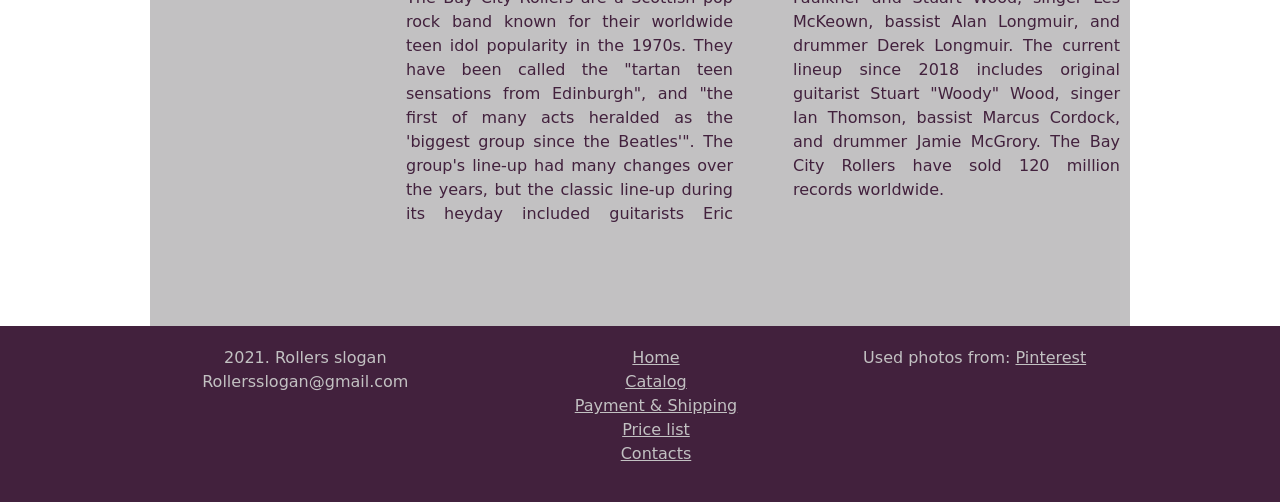
==== commit c64f7503: "some fiction" ====
--- a/Web/index.html
+++ b/Web/index.html
@@ -3,11 +3,11 @@
 <head>
 	<title>Roller-skates</title>
     <link rel="stylesheet" href="styles/general.css">
-
     <link rel="stylesheet" href="styles/header.css">
     <link rel="stylesheet" href="styles/menu.css">
     <link rel="stylesheet" href="styles/main-section.css">
     <link rel="stylesheet" href="styles/footer.css">
+    <link rel="stylesheet" href="styles/popup.css">
 	<!-- CSS only -->
 	<meta name="viewport" content="width=device-width, initial-scale=1.0">
 	<link href="https://cdn.jsdelivr.net/npm/bootstrap@5.0.0-beta3/dist/css/bootstrap.min.css" rel="stylesheet" integrity="sha384-eOJMYsd53ii+scO/bJGFsiCZc+5NDVN2yr8+0RDqr0Ql0h+rP48ckxlpbzKgwra6" crossorigin="anonymous">
@@ -148,97 +148,97 @@
 
 			        <div class="col-sm-9">
 			            <div id="center">
-			                <div id="catalog-pages-holder">
-			                    <div class="catalog-page">
-
-			                        <div class="product-card">
-
-			                            <div class="product-image-holder">
-			                                <img src="https://i.pinimg.com/236x/95/12/58/9512581767a87f9ca071f17d2554dcf2.jpg" alt="Product image">
-			                            </div>
-
-			                            <p class="product-name">Rollerblade Microblade 3WD 2021</p>
-
-			                            <div class="product-details-holder">
-			                                <ul class="product-details p-0">
-			                                    <li>Some detail</li>
-			                                    <li>Some detail</li>
-			                                    <li>Some detail</li>
-			                                    <li>Some detail</li>
-			                                </ul>
-			                            </div>
-			                            <p class="product-price">100 $</p>
-			                        </div>
-
-			                        <div class="product-card">
-
-			                            <div class="product-image-holder">
-			                                <img src="https://i.pinimg.com/236x/2f/27/f2/2f27f21fcd89aca2e5cbe309883e451f.jpg" alt="Product image">
-			                            </div>
-
-			                            <p class="product-name">Rollerblade Microblade 3WD G 2021</p>
-
-			                            <div class="product-details-holder">
-			                                <ul class="product-details p-0">
-			                                    <li>Some detail</li>
-			                                    <li>Some detail</li>
-			                                    <li>Some detail</li>
-			                                    <li>Some detail</li>
-			                                </ul>
-			                            </div>
-			                            <p class="product-price">100 $</p>
-			                        </div>
-
-			                        <div class="product-card">
-
-			                            <div class="product-image-holder">
-			                                <img src="https://i.pinimg.com/236x/70/d9/54/70d954e3b7725ab1be8d614933dd9d36.jpg" alt="Product image">
-			                            </div>
-
-			                            <p class="product-name">Powerslide Phusion Stargaze</p>
-
-			                            <div class="product-details-holder">
-			                                <ul class="product-details p-0">
-			                                    <li>Some detail</li>
-			                                    <li>Some detail</li>
-			                                    <li>Some detail</li>
-			                                    <li>Some detail</li>
-			                                </ul>
-			                            </div>
-			                            <p class="product-price">100 $</p>
-			                        </div>
-
-			                        <div class="product-card">
-
-			                            <div class="product-image-holder">
-			                                <img src="https://i.pinimg.com/236x/4a/a2/60/4aa26085b0352ff345d39d9a77df9b51.jpg" alt="Product image">
-			                            </div>
-
-			                            <p class="product-name">Rollerblade Microblade 3WD 2021</p>
-
-			                            <div class="product-details-holder">
-			                                <ul class="product-details p-0">
-			                                    <li>Some detail</li>
-			                                    <li>Some detail</li>
-			                                    <li>Some detail</li>
-			                                    <li>Some detail</li>
-			                                </ul>
-			                            </div>
-			                            <p class="product-price">100 $</p>
-			                        </div>
-			                    </div>
-			                </div>
+		                    <div class="catalog-page">
+
+		                        <div class="product-card">
+
+		                            <div class="product-image-holder">
+		                                <img src="https://i.pinimg.com/236x/95/12/58/9512581767a87f9ca071f17d2554dcf2.jpg" alt="Product image">
+		                            </div>
+
+		                            <p class="product-name">Rollerblade Microblade 3WD 2021</p>
+
+		                            <div class="product-details-holder">
+		                                <ul class="product-details p-0">
+		                                    <li>Some detail</li>
+		                                    <li>Some detail</li>
+		                                    <li>Some detail</li>
+		                                    <li>Some detail</li>
+		                                </ul>
+		                            </div>
+		                            <p class="product-price">100 $</p>
+		                        </div>
+
+		                        <div class="product-card">
+
+		                            <div class="product-image-holder">
+		                                <img src="https://i.pinimg.com/236x/2f/27/f2/2f27f21fcd89aca2e5cbe309883e451f.jpg" alt="Product image">
+		                            </div>
+
+		                            <p class="product-name">Rollerblade Microblade 3WD G 2021</p>
+
+		                            <div class="product-details-holder">
+		                                <ul class="product-details p-0">
+		                                    <li>Some detail</li>
+		                                    <li>Some detail</li>
+		                                    <li>Some detail</li>
+		                                    <li>Some detail</li>
+		                                </ul>
+		                            </div>
+		                            <p class="product-price">100 $</p>
+		                        </div>
+
+		                        <div class="product-card">
+
+		                            <div class="product-image-holder">
+		                                <img src="https://i.pinimg.com/236x/70/d9/54/70d954e3b7725ab1be8d614933dd9d36.jpg" alt="Product image">
+		                            </div>
+
+		                            <p class="product-name">Powerslide Phusion Stargaze</p>
+
+		                            <div class="product-details-holder">
+		                                <ul class="product-details p-0">
+		                                    <li>Some detail</li>
+		                                    <li>Some detail</li>
+		                                    <li>Some detail</li>
+		                                    <li>Some detail</li>
+		                                </ul>
+		                            </div>
+		                            <p class="product-price">100 $</p>
+		                        </div>
+
+		                        <div class="product-card">
+
+		                            <div class="product-image-holder">
+		                                <img src="https://i.pinimg.com/236x/4a/a2/60/4aa26085b0352ff345d39d9a77df9b51.jpg" alt="Product image">
+		                            </div>
+
+		                            <p class="product-name">Rollerblade Microblade 3WD 2021</p>
+
+		                            <div class="product-details-holder">
+		                                <ul class="product-details p-0">
+		                                    <li>Some detail</li>
+		                                    <li>Some detail</li>
+		                                    <li>Some detail</li>
+		                                    <li>Some detail</li>
+		                                </ul>
+		                            </div>
+		                            <p class="product-price">100 $</p>
+		                        </div>
+		                    </div>
+			              
 
 			                <div id="catalog-pages-nav-holder">
 			                    <span style="font-weight: bold; color: red;">1</span>  2  3  4  5  6  7
 			                </div>
 
-			                <div id="bottom-text">
+			                <div id="bottom-text" >
+			                	<p style="overflow-wrap: anywhere;">
 			                    The Bay City Rollers are a Scottish pop rock band known for their worldwide teen idol popularity in the 1970s. They have been called the "tartan teen sensations from Edinburgh", and "the first of many acts heralded as the 'biggest group since the Beatles'".
 
 								The group's line-up had many changes over the years, but the classic line-up during its heyday included guitarists Eric Faulkner and Stuart Wood, singer Les McKeown, bassist Alan Longmuir, and drummer Derek Longmuir. The current lineup since 2018 includes original guitarist Stuart "Woody" Wood, singer Ian Thomson, bassist Marcus Cordock, and drummer Jamie McGrory.
 
-								The Bay City Rollers have sold 120 million records worldwide.
+								The Bay City Rollers have sold 120 million records worldwide.</p>
 			                </div>
 			            </div>
 			        </div>
@@ -247,38 +247,31 @@
 		</div>
 	</div>
 
-	<footer id="main-footer">
-		<div class="content-container" id="main-footer-content">
+	<footer id="footer">
+		<div class="content-container">
 			<div class="row">
 
 				<div class="col-sm-4">
-				    <div id="main-footer-info">
-				        2021. Rollers slogan<br>
-				            Rollersslogan@gmail.com
-				    </div>
+			        2021. Rollers slogan<br>
+			        <p style="overflow-wrap: anywhere;">   Rollersslogan@gmail.com</p>
 				</div>	
 				
 				<div class="col-sm-4">
-				    <div id="main-footer-menu">
-				            <ul>
-				                <li><a href="home.html">Home</a></li>
-				                <li><a href="index.html">Catalog</a></li>
-				                <li><a href="#">Payment & Shipping</a></li>
-				                <li><a href="#">Price list</a></li>
-				                <li><a href="contacts.html">Contacts</a></li>
-				            </ul>
-				    </div>
+		            <ul>
+		                <li><a href="home.html">Home</a></li>
+		                <li><a href="index.html">Catalog</a></li>
+		                <li><a href="#">Payment & Shipping</a></li>
+		                <li><a href="#">Price list</a></li>
+		                <li><a href="contacts.html">Contacts</a></li>
+		            </ul>
 				</div>
 			    
 			    <div class="col-sm-4">
-				    <div id="used-sources">
-				        	Used photos from:
-				            <a href="https://www.pinterest.ru" target="_blank">Pinterest</a>
-				    </div>
+		        	Used photos from:
+		            <a href="https://www.pinterest.ru" target="_blank">Pinterest</a>
 				</div>
 			</div>
 		</div>
-
 	</footer>
 </body>
 </html>
--- a/Web/styles/main-section.css
+++ b/Web/styles/main-section.css
@@ -64,24 +64,19 @@
     color: #42213D;
 }
 
-#catalog-pages-holder {
-    width: 100%;
-    position: relative;
-}
-
 .catalog-page {
     width: 100%;
     display: flex;
     flex-wrap: wrap;
     flex-direction: row;
-    justify-content: space-between;
+    justify-content: start;
 }
 
 .product-card {
     position: relative;
-    width: 250px;
+    width: 210px;
     height: 350px;
-    margin-bottom: 15px;
+    margin: 12px;
     padding: 15px 0 ;
     background-color: #42213D;
     transition: all 0.2s 0s ease-in-out;
--- a/Web/styles/footer.css
+++ b/Web/styles/footer.css
@@ -1,25 +1,25 @@
-#main-footer {
+#footer {
     display: block;
     width: 100%;
     background-color: #42213D;
+    text-align: center;	
+    color: #C2C1C2;
+    vertical-align: baseline;
 }
 
-#main-footer-content {
+
+#footer > div{
+    padding: 20px 0;
+}
+
+#footer a{
     color: #C2C1C2;
 }
 
-#main-footer-content > div{
-    padding: 20px 0;
-}
-
-#main-footer-content a{
-    color: #C2C1C2;
-}
-
-#main-footer-content a:hover{
+#footer a:hover{
     color: #BD4089;
 }
 
-#main-footer-content ul{
+#footer ul{
     list-style-type: none;
 }
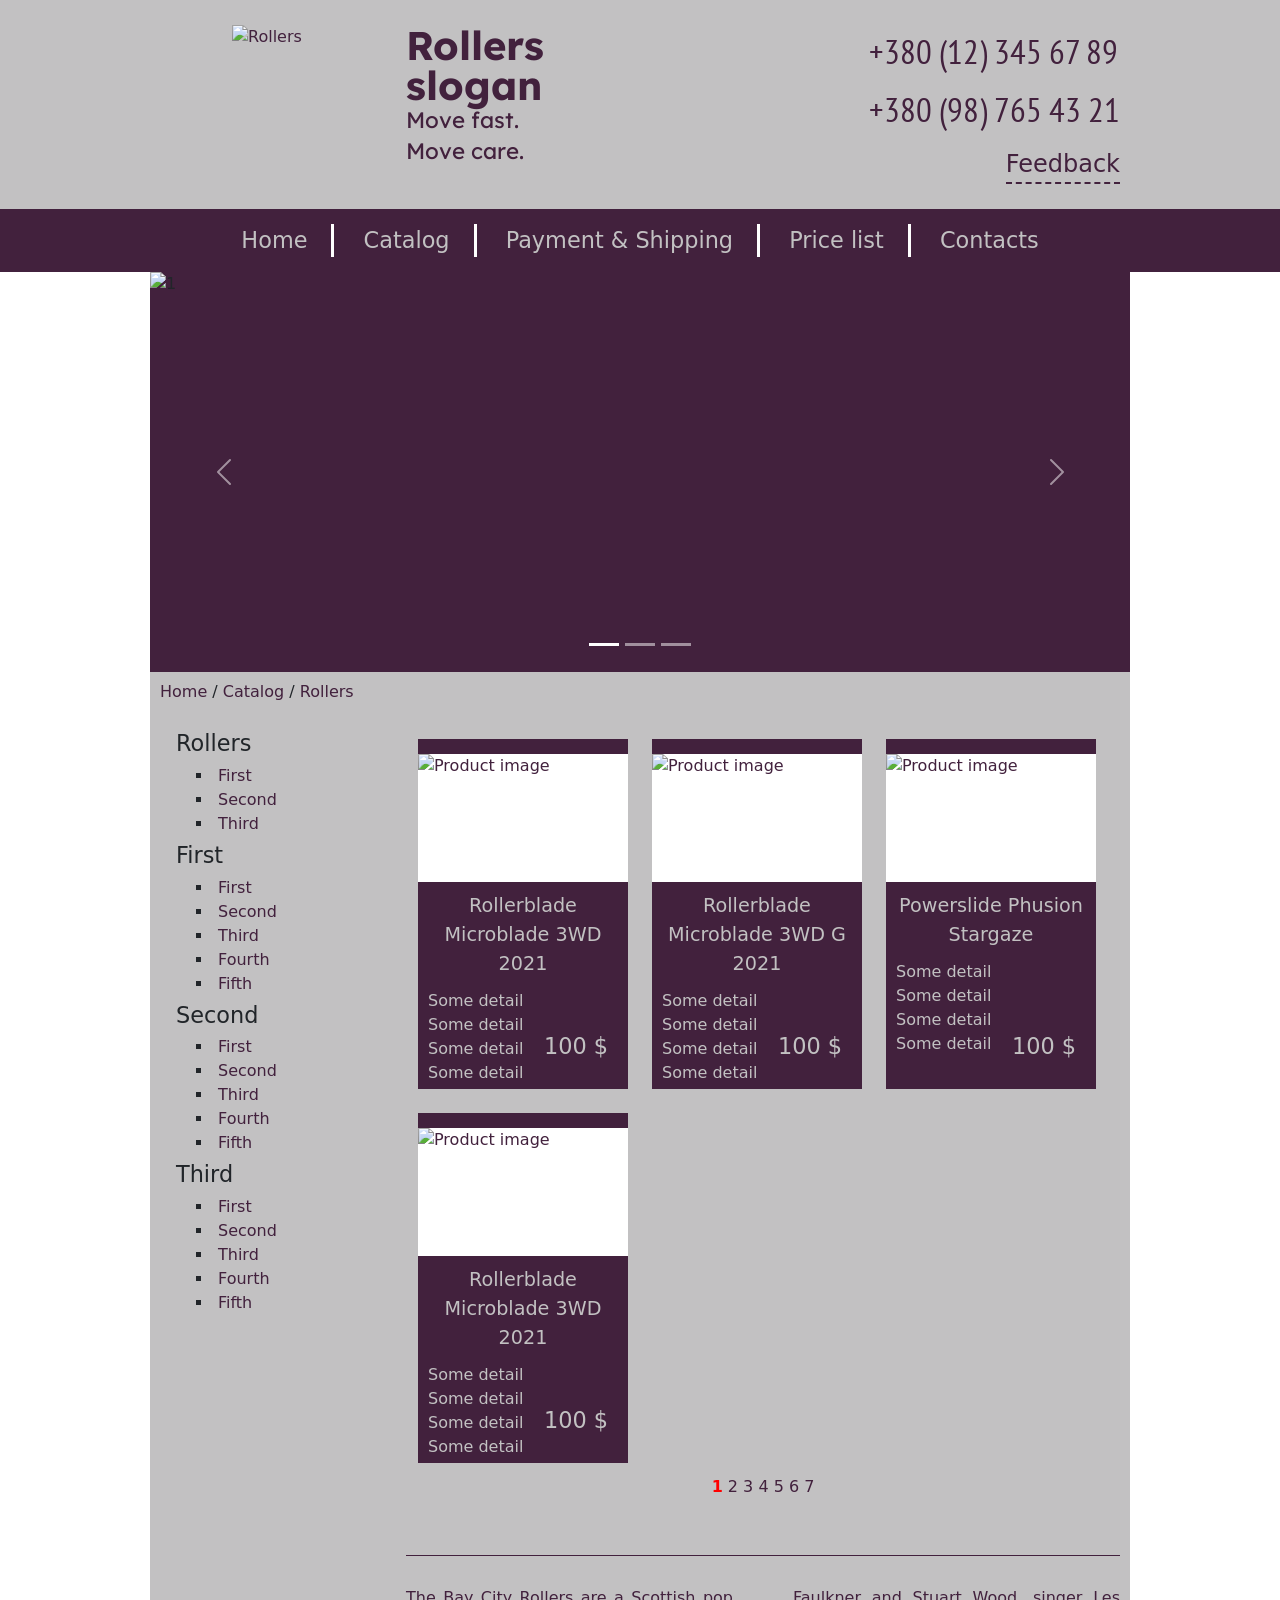
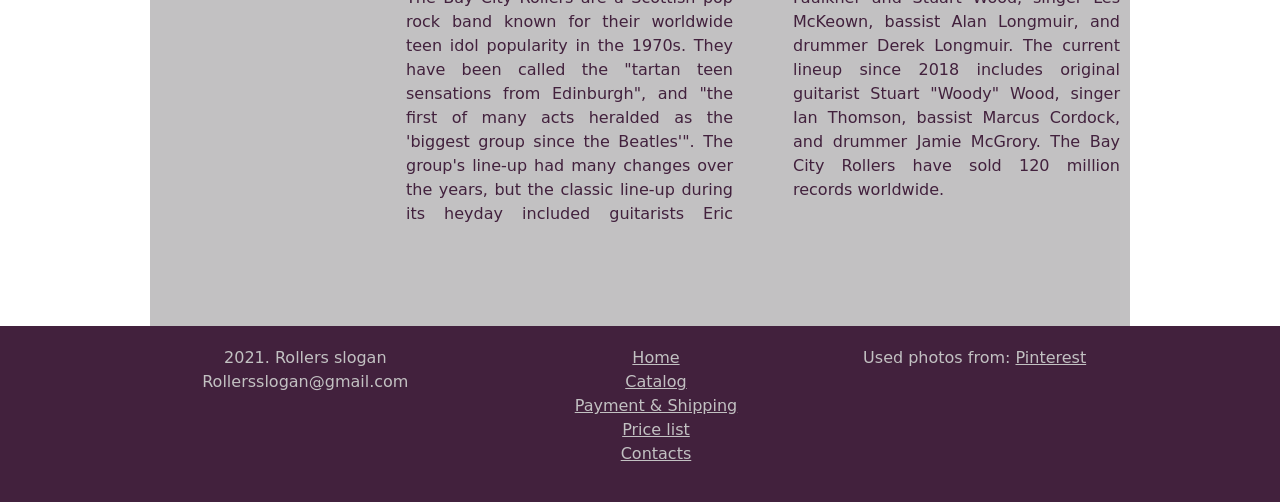
==== commit 94759721: "popup animation" ====
--- a/Web/index.html
+++ b/Web/index.html
@@ -1,277 +1,295 @@
 <!DOCTYPE html>
 <html>
-<head>
-	<title>Roller-skates</title>
-    <link rel="stylesheet" href="styles/general.css">
-    <link rel="stylesheet" href="styles/header.css">
-    <link rel="stylesheet" href="styles/menu.css">
-    <link rel="stylesheet" href="styles/main-section.css">
-    <link rel="stylesheet" href="styles/footer.css">
-    <link rel="stylesheet" href="styles/popup.css">
-	<!-- CSS only -->
-	<meta name="viewport" content="width=device-width, initial-scale=1.0">
-	<link href="https://cdn.jsdelivr.net/npm/bootstrap@5.0.0-beta3/dist/css/bootstrap.min.css" rel="stylesheet" integrity="sha384-eOJMYsd53ii+scO/bJGFsiCZc+5NDVN2yr8+0RDqr0Ql0h+rP48ckxlpbzKgwra6" crossorigin="anonymous">
-	<script src="https://cdn.jsdelivr.net/npm/@popperjs/core@2.9.2/dist/umd/popper.min.js" integrity="sha384-IQsoLXl5PILFhosVNubq5LC7Qb9DXgDA9i+tQ8Zj3iwWAwPtgFTxbJ8NT4GN1R8p" crossorigin="anonymous"></script>
-	<script src="https://cdn.jsdelivr.net/npm/bootstrap@5.0.0/dist/js/bootstrap.min.js" integrity="sha384-lpyLfhYuitXl2zRZ5Bn2fqnhNAKOAaM/0Kr9laMspuaMiZfGmfwRNFh8HlMy49eQ" crossorigin="anonymous"></script>	
-</head>
-<body>
-	<div>
-		<header>
-	        <div class="content-container" style="color: #42213D;">
-
-	        	<div class="row">
-		            <div class="col-sm">
-		            	<div class="row" style="float: left; display: flex;  margin: 25px 0;">
-		            		<div class="col-sm-6" style="align-items: right;">
-			                	<img src="https://i.pinimg.com/236x/af/53/f6/af53f6d822b1537bd895008fa3cf0e37.jpg" style="width: 150px; height: 150px;" alt="Rollers">
-			                </div>
-			                <div class="col-sm-6" style=" font-family: 'Lexend Deca', sans-serif; position: relative; line-height: 1;">
-		                    	<p class="m-0" style=" margin: 30px 5px; font-size: 2.5em; font-weight: bold;">Rollers slogan</p>
-		                    	<p style="font-size: 1.4em; line-height: 1.4em;">Move fast.<br>Move care.</p>
-			                </div>
-		            	</div>
-		            </div>
-
-		            <div class="col-sm">
-		            	<div id="feedback-info-holder">
-			                <p class="contact-item">+380 (12) 345 67 89</p>
-			                <p class="contact-item">+380 (98) 765 43 21</p>
-			                <p class="m-0" id="feedback-form-link">Feedback</p>
-		            	</div>
-		        	</div>
+	<head>
+		<title>Roller-skates</title>
+	    <link rel="stylesheet" href="styles/general.css">
+	    <link rel="stylesheet" href="styles/header.css">
+	    <link rel="stylesheet" href="styles/menu.css">
+	    <link rel="stylesheet" href="styles/main-section.css">
+	    <link rel="stylesheet" href="styles/footer.css">
+	    <link rel="stylesheet" href="styles/popup.css">
+		<!-- CSS only -->
+		<meta name="viewport" content="width=device-width, initial-scale=1.0">
+		<link href="https://cdn.jsdelivr.net/npm/bootstrap@5.0.0-beta3/dist/css/bootstrap.min.css" rel="stylesheet" integrity="sha384-eOJMYsd53ii+scO/bJGFsiCZc+5NDVN2yr8+0RDqr0Ql0h+rP48ckxlpbzKgwra6" crossorigin="anonymous">
+		<script src="https://cdn.jsdelivr.net/npm/@popperjs/core@2.9.2/dist/umd/popper.min.js" integrity="sha384-IQsoLXl5PILFhosVNubq5LC7Qb9DXgDA9i+tQ8Zj3iwWAwPtgFTxbJ8NT4GN1R8p" crossorigin="anonymous"></script>
+		<script src="https://cdn.jsdelivr.net/npm/bootstrap@5.0.0/dist/js/bootstrap.min.js" integrity="sha384-lpyLfhYuitXl2zRZ5Bn2fqnhNAKOAaM/0Kr9laMspuaMiZfGmfwRNFh8HlMy49eQ" crossorigin="anonymous"></script>	
+	</head>
+	<body>
+		<div>
+			<header>
+		        <div class="content-container" style="color: #42213D;">
+
+		        	<div class="row">
+			            <div class="col-sm">
+			            	<div class="row" style="float: left; display: flex;  margin: 25px 0;">
+			            		<div class="col-sm-6 d-flex flex-row-reverse" style="align-items: right;">
+				                	<img src="https://i.pinimg.com/236x/af/53/f6/af53f6d822b1537bd895008fa3cf0e37.jpg" style="width: 150px; height: 150px;" alt="Rollers">
+				                </div>
+				                <div class="col-sm-6" style=" font-family: 'Lexend Deca', sans-serif; position: relative; line-height: 1;">
+			                    	<p class="m-0" style=" margin: 30px 5px; font-size: 2.5em; font-weight: bold;">Rollers slogan</p>
+			                    	<p style="font-size: 1.4em; line-height: 1.4em;">Move fast.<br>Move care.</p>
+				                </div>
+			            	</div>
+			            </div>
+
+			            <div class="col-sm">
+			            	<div id="feedback-info-holder">
+				                <p class="contact-item">+380 (12) 345 67 89</p>
+				                <p class="contact-item">+380 (98) 765 43 21</p>
+				                <a href="#popup" class="m-0 popup_link" id="feedback-form-link">Feedback</a></p>
+			            	</div>
+			        	</div>
+			        </div>
+	    		</div>		
+		  	</header>
+
+			<nav style="width: 100%; background-color: #42213D;">
+		        <div class="content-container" id="main-menu-content">
+		            <ul class="ps-0 mb-0">
+		                <li class="px-4" style="border-right: 3px solid white"><a href="home.html">Home</a></li>
+		                <li class="px-4" style="border-right: 3px solid white"><a href="index.html">Catalog</a></li>
+		                <li class="px-4" style="border-right: 3px solid white"><a href="#">Payment & Shipping</a></li>
+		                <li class="px-4" style="border-right: 3px solid white"><a href="#">Price list</a></li>
+		                <li class="px-4"><a href="contacts.html">Contacts</a></li>
+		            </ul>
 		        </div>
-    		</div>		
-	  	</header>
-
-		<nav style="width: 100%; background-color: #42213D;">
-	        <div class="content-container" id="main-menu-content">
-	            <ul class="ps-0 mb-0">
-	                <li class="px-4" style="border-right: 3px solid white"><a href="home.html">Home</a></li>
-	                <li class="px-4" style="border-right: 3px solid white"><a href="index.html">Catalog</a></li>
-	                <li class="px-4" style="border-right: 3px solid white"><a href="#">Payment & Shipping</a></li>
-	                <li class="px-4" style="border-right: 3px solid white"><a href="#">Price list</a></li>
-	                <li class="px-4"><a href="contacts.html">Contacts</a></li>
-	            </ul>
-	        </div>
-	    </nav>
-
-	 	<div>
-	    	<div class="content-container p-0" style="height: 400px; background-color: #42213D">
-	        	<div id="carousel" class="carousel slide carousel-fade" data-bs-ride="carousel">
-				  	<div class="carousel-indicators">
-				    	<button type="button" data-bs-target="#carousel" data-bs-slide-to="0" class="active" aria-current="true" aria-label="Slide 1"></button>
-				    	<button type="button" data-bs-target="#carousel" data-bs-slide-to="1" aria-label="Slide 2"></button>
-				    	<button type="button" data-bs-target="#carousel" data-bs-slide-to="2" aria-label="Slide 3"></button>
-				  	</div>	
-				  	<div class="carousel-inner">
-				    	<div class="carousel-item active" data-bs-interval="4000">
-				      	<img src="https://i.pinimg.com/564x/54/49/e3/5449e3e848ac2964bdc92b37512f6793.jpg" style="height: 400px;" class="d-block w-100" alt="1">
-				    	</div>
-				    <div class="carousel-item" data-bs-interval="4000">
-				      	<img src="https://i.pinimg.com/564x/3e/d0/b4/3ed0b4c8c355369d62725e82aef67061.jpg" style="height: 400px;" class="d-block w-100" alt="2">
+		    </nav>
+
+		 	<div>
+		    	<div class="content-container p-0" style="height: 400px; background-color: #42213D">
+		        	<div id="carousel" class="carousel slide carousel-fade" data-bs-ride="carousel">
+					  	<div class="carousel-indicators">
+					    	<button type="button" data-bs-target="#carousel" data-bs-slide-to="0" class="active" aria-current="true" aria-label="Slide 1"></button>
+					    	<button type="button" data-bs-target="#carousel" data-bs-slide-to="1" aria-label="Slide 2"></button>
+					    	<button type="button" data-bs-target="#carousel" data-bs-slide-to="2" aria-label="Slide 3"></button>
+					  	</div>	
+					  	<div class="carousel-inner">
+					    	<div class="carousel-item active" data-bs-interval="4000">
+					      	<img src="https://i.pinimg.com/564x/54/49/e3/5449e3e848ac2964bdc92b37512f6793.jpg" style="height: 400px;" class="d-block w-100" alt="1">
+					    	</div>
+					    <div class="carousel-item" data-bs-interval="4000">
+					      	<img src="https://i.pinimg.com/564x/3e/d0/b4/3ed0b4c8c355369d62725e82aef67061.jpg" style="height: 400px;" class="d-block w-100" alt="2">
+					    </div>
+					    <div class="carousel-item" data-bs-interval="4000">
+					    	<img src="https://i.pinimg.com/564x/33/ce/2c/33ce2c018a3e518cc21a4445b9e3e0bb.jpg" style="height: 400px;" class="d-block w-100" alt="3">
+					    </div>
+					  	</div>
+					  		<button class="carousel-control-prev" type="button" data-bs-target="#carousel" data-bs-slide="prev">
+					    		<span class="carousel-control-prev-icon" aria-hidden="true"></span>
+					    		<span class="visually-hidden">Previous</span>
+					  		</button>
+					  		<button class="carousel-control-next" type="button" data-bs-target="#carousel" data-bs-slide="next">
+					    		<span class="carousel-control-next-icon" aria-hidden="true"></span>
+					    		<span class="visually-hidden">Next</span>
+					  		</button>
+					</div>
+		    	</div>
+	    	</div>
+
+	    	<div style="display: block;">
+		        <div class="content-container" id="path-content">
+		            <a href="#">Home</a> /
+		            <a href="index.html"> Catalog </a> /
+		            <a href="index.html"> Rollers</a>
+		        </div>
+	    	</div>
+
+	    	<div>
+	        	<div class="content-container" id="main-content">
+	        		<div class="row">
+
+	        			<div class="col-sm-3">
+			                <ul class="ps-3" id="categories-list">
+
+			                    <li>
+			                        <p class="category-title m-0">Rollers</p>
+			                        <ul class="subcategories-list">
+			                            <li><a href="#">First</a></li>
+			                            <li><a href="#">Second</a></li>
+			                            <li><a href="#">Third</a></li>
+			                        </ul>
+			                    </li>
+
+			                    <li>
+			                        <p class="category-title m-0">First</p>
+			                        <ul class="subcategories-list">
+			                            <li><a href="#">First</a></li>
+			                            <li><a href="#">Second</a></li>
+			                            <li><a href="#">Third</a></li>
+			                            <li><a href="#">Fourth</a></li>
+			                            <li><a href="#">Fifth</a></li>
+			                        </ul>
+			                    </li>
+
+			                    <li>
+			                        <p class="category-title m-0">Second</p>
+			                        <ul class="subcategories-list">
+			                            <li><a href="#">First</a></li>
+			                            <li><a href="#">Second</a></li>
+			                            <li><a href="#">Third</a></li>
+			                            <li><a href="#">Fourth</a></li>
+			                            <li><a href="#">Fifth</a></li>
+			                        </ul>
+			                    </li>
+
+			                    <li>
+			                        <p class="category-title m-0">Third	</p>
+			                        <ul class="subcategories-list">
+			                            <li><a href="#">First</a></li>
+			                            <li><a href="#">Second</a></li>
+			                            <li><a href="#">Third</a></li>
+			                            <li><a href="#">Fourth</a></li>
+			                            <li><a href="#">Fifth</a></li>
+			                        </ul>
+			                    </li>
+
+			                </ul>
+				        </div>
+
+				        <div class="col-sm-9">
+				            <div id="center">
+			                    <div class="catalog-page">
+
+			                        <div class="product-card">
+
+			                            <div class="product-image-holder">
+			                                <img src="https://i.pinimg.com/236x/95/12/58/9512581767a87f9ca071f17d2554dcf2.jpg" alt="Product image">
+			                            </div>
+
+			                            <p class="product-name">Rollerblade Microblade 3WD 2021</p>
+
+			                            <div class="product-details-holder">
+			                                <ul class="product-details p-0">
+			                                    <li>Some detail</li>
+			                                    <li>Some detail</li>
+			                                    <li>Some detail</li>
+			                                    <li>Some detail</li>
+			                                </ul>
+			                            </div>
+			                            <p class="product-price">100 $</p>
+			                        </div>
+
+			                        <div class="product-card">
+
+			                            <div class="product-image-holder">
+			                                <img src="https://i.pinimg.com/236x/2f/27/f2/2f27f21fcd89aca2e5cbe309883e451f.jpg" alt="Product image">
+			                            </div>
+
+			                            <p class="product-name">Rollerblade Microblade 3WD G 2021</p>
+
+			                            <div class="product-details-holder">
+			                                <ul class="product-details p-0">
+			                                    <li>Some detail</li>
+			                                    <li>Some detail</li>
+			                                    <li>Some detail</li>
+			                                    <li>Some detail</li>
+			                                </ul>
+			                            </div>
+			                            <p class="product-price">100 $</p>
+			                        </div>
+
+			                        <div class="product-card">
+
+			                            <div class="product-image-holder">
+			                                <img src="https://i.pinimg.com/236x/70/d9/54/70d954e3b7725ab1be8d614933dd9d36.jpg" alt="Product image">
+			                            </div>
+
+			                            <p class="product-name">Powerslide Phusion Stargaze</p>
+
+			                            <div class="product-details-holder">
+			                                <ul class="product-details p-0">
+			                                    <li>Some detail</li>
+			                                    <li>Some detail</li>
+			                                    <li>Some detail</li>
+			                                    <li>Some detail</li>
+			                                </ul>
+			                            </div>
+			                            <p class="product-price">100 $</p>
+			                        </div>
+
+			                        <div class="product-card">
+
+			                            <div class="product-image-holder">
+			                                <img src="https://i.pinimg.com/236x/4a/a2/60/4aa26085b0352ff345d39d9a77df9b51.jpg" alt="Product image">
+			                            </div>
+
+			                            <p class="product-name">Rollerblade Microblade 3WD 2021</p>
+
+			                            <div class="product-details-holder">
+			                                <ul class="product-details p-0">
+			                                    <li>Some detail</li>
+			                                    <li>Some detail</li>
+			                                    <li>Some detail</li>
+			                                    <li>Some detail</li>
+			                                </ul>
+			                            </div>
+			                            <p class="product-price">100 $</p>
+			                        </div>
+			                    </div>
+				              
+
+				                <div id="catalog-pages-nav-holder">
+				                    <span style="font-weight: bold; color: red;">1</span>  2  3  4  5  6  7
+				                </div>
+
+				                <div id="bottom-text" >
+				                	<p style="overflow-wrap: anywhere;">
+				                    The Bay City Rollers are a Scottish pop rock band known for their worldwide teen idol popularity in the 1970s. They have been called the "tartan teen sensations from Edinburgh", and "the first of many acts heralded as the 'biggest group since the Beatles'".
+
+									The group's line-up had many changes over the years, but the classic line-up during its heyday included guitarists Eric Faulkner and Stuart Wood, singer Les McKeown, bassist Alan Longmuir, and drummer Derek Longmuir. The current lineup since 2018 includes original guitarist Stuart "Woody" Wood, singer Ian Thomson, bassist Marcus Cordock, and drummer Jamie McGrory.
+
+									The Bay City Rollers have sold 120 million records worldwide.</p>
+				                </div>
+				            </div>
+				        </div>
 				    </div>
-				    <div class="carousel-item" data-bs-interval="4000">
-				    	<img src="https://i.pinimg.com/564x/33/ce/2c/33ce2c018a3e518cc21a4445b9e3e0bb.jpg" style="height: 400px;" class="d-block w-100" alt="3">
-				    </div>
-				  	</div>
-				  		<button class="carousel-control-prev" type="button" data-bs-target="#carousel" data-bs-slide="prev">
-				    		<span class="carousel-control-prev-icon" aria-hidden="true"></span>
-				    		<span class="visually-hidden">Previous</span>
-				  		</button>
-				  		<button class="carousel-control-next" type="button" data-bs-target="#carousel" data-bs-slide="next">
-				    		<span class="carousel-control-next-icon" aria-hidden="true"></span>
-				    		<span class="visually-hidden">Next</span>
-				  		</button>
+		    	</div>
+			</div>
+		</div>
+
+		<footer id="footer">
+			<div class="content-container">
+				<div class="row">
+
+					<div class="col-sm-4">
+				        2021. Rollers slogan<br>
+				        <p style="overflow-wrap: anywhere;">   Rollersslogan@gmail.com</p>
+					</div>	
+					
+					<div class="col-sm-4">
+			            <ul>
+			                <li><a href="home.html">Home</a></li>
+			                <li><a href="index.html">Catalog</a></li>
+			                <li><a href="#">Payment & Shipping</a></li>
+			                <li><a href="#">Price list</a></li>
+			                <li><a href="contacts.html">Contacts</a></li>
+			            </ul>
+					</div>
+				    
+				    <div class="col-sm-4">
+			        	Used photos from:
+			            <a href="https://www.pinterest.ru" target="_blank">Pinterest</a>
+					</div>
 				</div>
-	    	</div>
-    	</div>
-
-    	<div style="display: block;">
-	        <div class="content-container" id="path-content">
-	            <a href="#">Home</a> /
-	            <a href="index.html"> Catalog </a> /
-	            <a href="index.html"> Rollers</a>
-	        </div>
-    	</div>
-
-    	<div>
-        	<div class="content-container" id="main-content">
-        		<div class="row">
-
-        			<div class="col-sm-3">
-		                <ul class="ps-3" id="categories-list">
-
-		                    <li>
-		                        <p class="category-title m-0">Rollers</p>
-		                        <ul class="subcategories-list">
-		                            <li><a href="#">First</a></li>
-		                            <li><a href="#">Second</a></li>
-		                            <li><a href="#">Third</a></li>
-		                        </ul>
-		                    </li>
-
-		                    <li>
-		                        <p class="category-title m-0">First</p>
-		                        <ul class="subcategories-list">
-		                            <li><a href="#">First</a></li>
-		                            <li><a href="#">Second</a></li>
-		                            <li><a href="#">Third</a></li>
-		                            <li><a href="#">Fourth</a></li>
-		                            <li><a href="#">Fifth</a></li>
-		                        </ul>
-		                    </li>
-
-		                    <li>
-		                        <p class="category-title m-0">Second</p>
-		                        <ul class="subcategories-list">
-		                            <li><a href="#">First</a></li>
-		                            <li><a href="#">Second</a></li>
-		                            <li><a href="#">Third</a></li>
-		                            <li><a href="#">Fourth</a></li>
-		                            <li><a href="#">Fifth</a></li>
-		                        </ul>
-		                    </li>
-
-		                    <li>
-		                        <p class="category-title m-0">Third	</p>
-		                        <ul class="subcategories-list">
-		                            <li><a href="#">First</a></li>
-		                            <li><a href="#">Second</a></li>
-		                            <li><a href="#">Third</a></li>
-		                            <li><a href="#">Fourth</a></li>
-		                            <li><a href="#">Fifth</a></li>
-		                        </ul>
-		                    </li>
-
-		                </ul>
-			        </div>
-
-			        <div class="col-sm-9">
-			            <div id="center">
-		                    <div class="catalog-page">
-
-		                        <div class="product-card">
-
-		                            <div class="product-image-holder">
-		                                <img src="https://i.pinimg.com/236x/95/12/58/9512581767a87f9ca071f17d2554dcf2.jpg" alt="Product image">
-		                            </div>
-
-		                            <p class="product-name">Rollerblade Microblade 3WD 2021</p>
-
-		                            <div class="product-details-holder">
-		                                <ul class="product-details p-0">
-		                                    <li>Some detail</li>
-		                                    <li>Some detail</li>
-		                                    <li>Some detail</li>
-		                                    <li>Some detail</li>
-		                                </ul>
-		                            </div>
-		                            <p class="product-price">100 $</p>
-		                        </div>
-
-		                        <div class="product-card">
-
-		                            <div class="product-image-holder">
-		                                <img src="https://i.pinimg.com/236x/2f/27/f2/2f27f21fcd89aca2e5cbe309883e451f.jpg" alt="Product image">
-		                            </div>
-
-		                            <p class="product-name">Rollerblade Microblade 3WD G 2021</p>
-
-		                            <div class="product-details-holder">
-		                                <ul class="product-details p-0">
-		                                    <li>Some detail</li>
-		                                    <li>Some detail</li>
-		                                    <li>Some detail</li>
-		                                    <li>Some detail</li>
-		                                </ul>
-		                            </div>
-		                            <p class="product-price">100 $</p>
-		                        </div>
-
-		                        <div class="product-card">
-
-		                            <div class="product-image-holder">
-		                                <img src="https://i.pinimg.com/236x/70/d9/54/70d954e3b7725ab1be8d614933dd9d36.jpg" alt="Product image">
-		                            </div>
-
-		                            <p class="product-name">Powerslide Phusion Stargaze</p>
-
-		                            <div class="product-details-holder">
-		                                <ul class="product-details p-0">
-		                                    <li>Some detail</li>
-		                                    <li>Some detail</li>
-		                                    <li>Some detail</li>
-		                                    <li>Some detail</li>
-		                                </ul>
-		                            </div>
-		                            <p class="product-price">100 $</p>
-		                        </div>
-
-		                        <div class="product-card">
-
-		                            <div class="product-image-holder">
-		                                <img src="https://i.pinimg.com/236x/4a/a2/60/4aa26085b0352ff345d39d9a77df9b51.jpg" alt="Product image">
-		                            </div>
-
-		                            <p class="product-name">Rollerblade Microblade 3WD 2021</p>
-
-		                            <div class="product-details-holder">
-		                                <ul class="product-details p-0">
-		                                    <li>Some detail</li>
-		                                    <li>Some detail</li>
-		                                    <li>Some detail</li>
-		                                    <li>Some detail</li>
-		                                </ul>
-		                            </div>
-		                            <p class="product-price">100 $</p>
-		                        </div>
-		                    </div>
-			              
-
-			                <div id="catalog-pages-nav-holder">
-			                    <span style="font-weight: bold; color: red;">1</span>  2  3  4  5  6  7
-			                </div>
-
-			                <div id="bottom-text" >
-			                	<p style="overflow-wrap: anywhere;">
-			                    The Bay City Rollers are a Scottish pop rock band known for their worldwide teen idol popularity in the 1970s. They have been called the "tartan teen sensations from Edinburgh", and "the first of many acts heralded as the 'biggest group since the Beatles'".
-
-								The group's line-up had many changes over the years, but the classic line-up during its heyday included guitarists Eric Faulkner and Stuart Wood, singer Les McKeown, bassist Alan Longmuir, and drummer Derek Longmuir. The current lineup since 2018 includes original guitarist Stuart "Woody" Wood, singer Ian Thomson, bassist Marcus Cordock, and drummer Jamie McGrory.
-
-								The Bay City Rollers have sold 120 million records worldwide.</p>
-			                </div>
-			            </div>
-			        </div>
-			    </div>
-	    	</div>
-		</div>
-	</div>
-
-	<footer id="footer">
-		<div class="content-container">
-			<div class="row">
-
-				<div class="col-sm-4">
-			        2021. Rollers slogan<br>
-			        <p style="overflow-wrap: anywhere;">   Rollersslogan@gmail.com</p>
-				</div>	
-				
-				<div class="col-sm-4">
-		            <ul>
-		                <li><a href="home.html">Home</a></li>
-		                <li><a href="index.html">Catalog</a></li>
-		                <li><a href="#">Payment & Shipping</a></li>
-		                <li><a href="#">Price list</a></li>
-		                <li><a href="contacts.html">Contacts</a></li>
-		            </ul>
-				</div>
-			    
-			    <div class="col-sm-4">
-		        	Used photos from:
-		            <a href="https://www.pinterest.ru" target="_blank">Pinterest</a>
+			</div>
+		</footer>
+
+		<div class="popup" id="popup">
+			<div class="popup_body">
+				<div class="popup_content">
+					<div class="popup_close">
+						<a href="#"  style="text-decoration: none;">
+							<span>&#10006;</span>
+						</a>
+					</div>
+
+					<div class="popup_title">ОНЛАЙН-СЕРВИС ПРОВЕРКИ ТЕКСТА НА УНИКАЛЬНОСТЬ</div>
+
+					<div class="popup_trxt">Сервис онлайн проверки текста на уникальность Text.ru покажет процент уникальности текста. Глубокая и качественная проверка найдет дубликаты и рерайт.</div>
+
 				</div>
 			</div>
 		</div>
-	</footer>
-</body>
+		<script type="text/javascript" src="scripts/popup.js"></script>
+	</body>
 </html>
--- a/Web/styles/general.css
+++ b/Web/styles/general.css
@@ -5,8 +5,8 @@
 /*'Lexend Deca'*/
 @import url('https://fonts.googleapis.com/css2?family=Lexend+Deca&display=swap');
 
-html {
-    scroll-behavior: smooth;
+html{
+    height: 100%;
 }
 
 body {
@@ -19,16 +19,16 @@
     background-attachment: fixed;
     background-size: cover;
     background-position: center;
-
+    
+    height: 100%;
     display: flex;
     flex-direction: column;
     justify-content: space-between;
 }
 
 .content-container {
-    display: block;
     max-width: 980px;
     height: 100%;
     margin: auto;
     padding: 0 10px;
-}
+}
--- a/Web/styles/header.css
+++ b/Web/styles/header.css
@@ -25,10 +25,12 @@
 #feedback-form-link {
     margin-top: 15px;
     font-size: 1.5em;
+    color: #42213D;
     border-bottom: 2px dashed #42213D;
     float: right;
     transition: all 0.15s 0s ease-in-out;
     cursor: pointer;
+    text-decoration: none;
 }
 
 #feedback-form-link:hover {
--- a/Web/styles/footer.css
+++ b/Web/styles/footer.css
@@ -1,10 +1,9 @@
 #footer {
-    display: block;
     width: 100%;
+    
     background-color: #42213D;
     text-align: center;	
     color: #C2C1C2;
-    vertical-align: baseline;
 }
 
 
--- a/Web/styles/popup.css
+++ b/Web/styles/popup.css
@@ -0,0 +1,64 @@
+.popup{
+	z-index: 2;
+	position: fixed;
+	width: 100%;
+	height: 100%;
+	background-color: rgba(0,0,0,0.8);
+	top: 0;
+	left: 0;
+
+	opacity: 0;
+	visibility: hidden;
+	transition: all 0.8s ease 0s;
+}
+
+.popup.open {
+	opacity: 1;
+	visibility: visible;
+}
+
+.popup.open .popup_content{
+	opacity: 1;
+	transform: translate(0px, 0%);
+}
+
+.popup_body{
+	min-height: 100%;
+	display: flex;
+	align-items: center;
+	justify-content: center;
+	padding: 30px 10px;
+}
+
+.popup_content{
+	background-color: white;
+	color: #000;
+	max-width: 800px;
+	padding: 30px;
+	position: relative;
+
+	opacity: 0;
+	transition: all 0.8s ease 0s;
+	transform: translate(0px, -100%);
+}
+
+.popup_close{
+	position: absolute;
+	top: -20px;
+	right: -20px;
+	background-color: white;
+	text-align: center;
+}
+
+.popup_title{
+	font-size: 40px;
+	margin: 0px 0px 1em 0px;
+}
+
+.popup_text{
+
+}
+
+.lock{
+	overflow: hidden;
+}
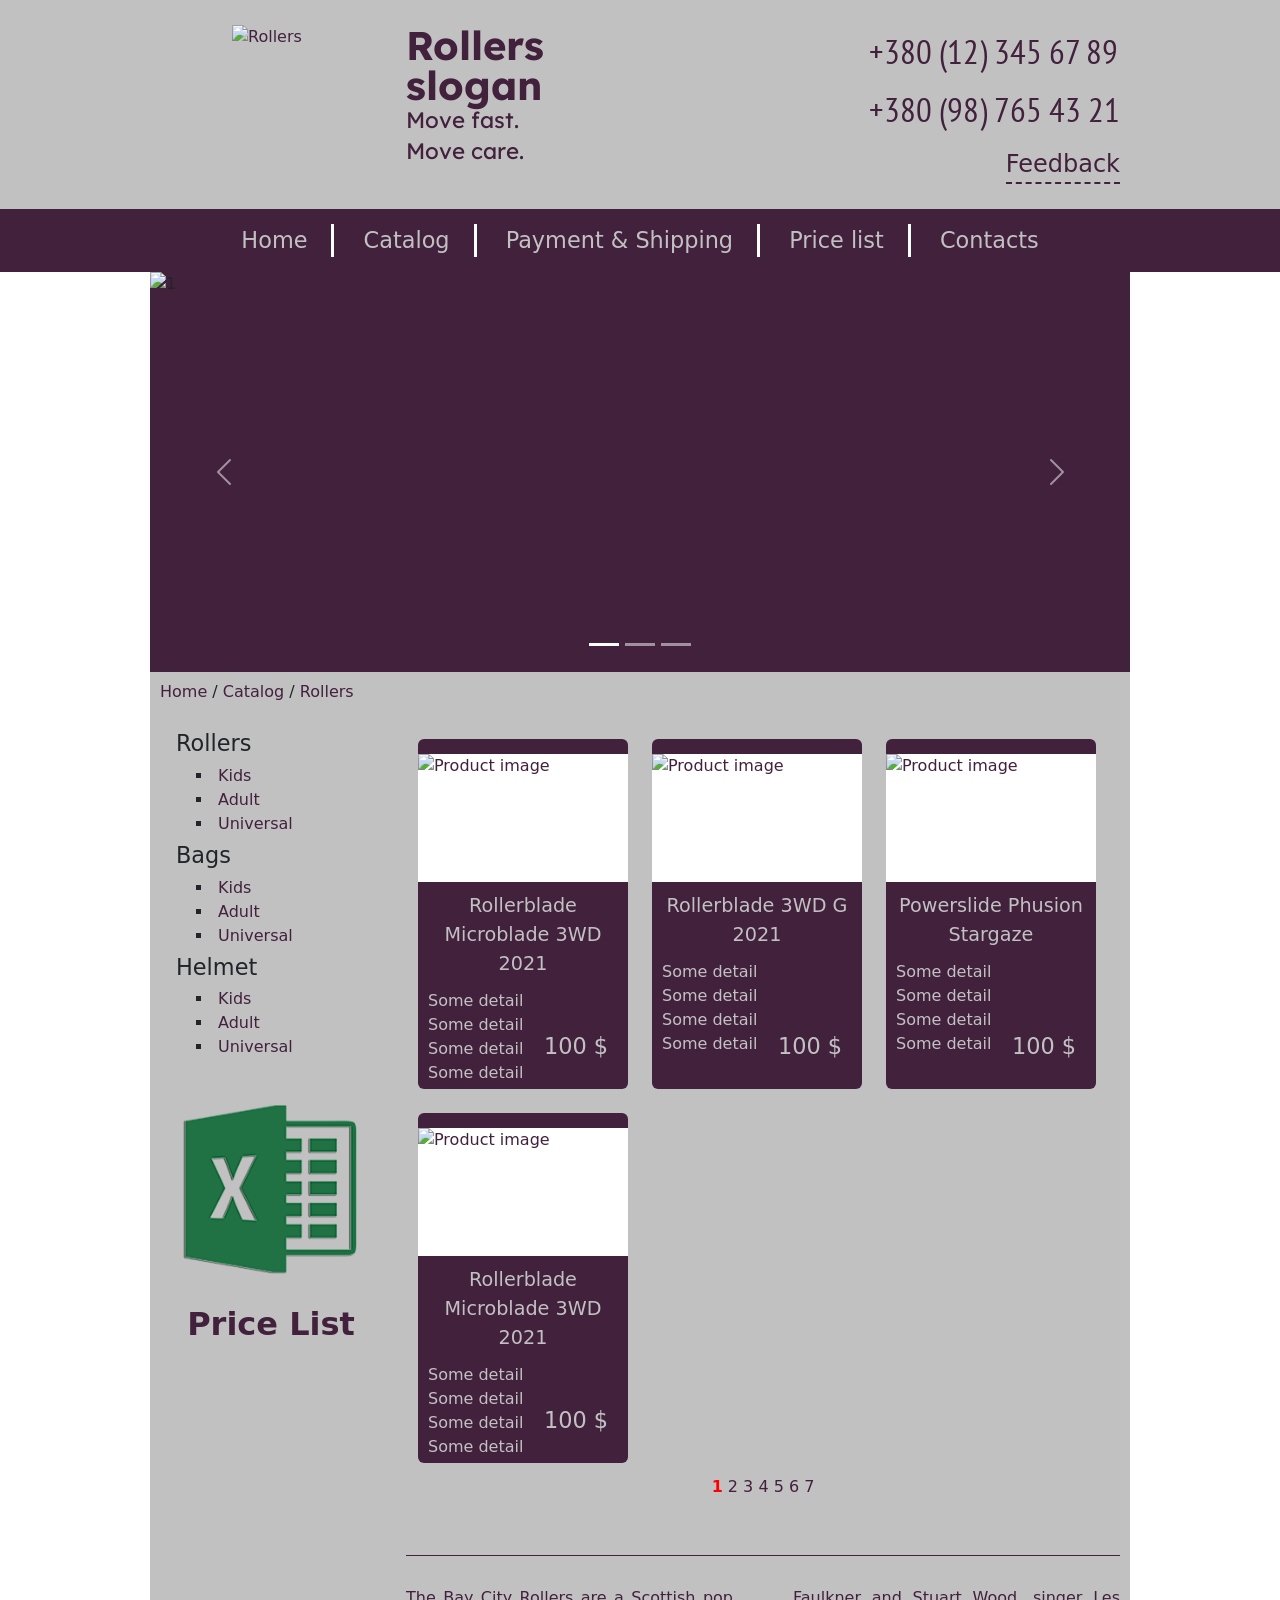
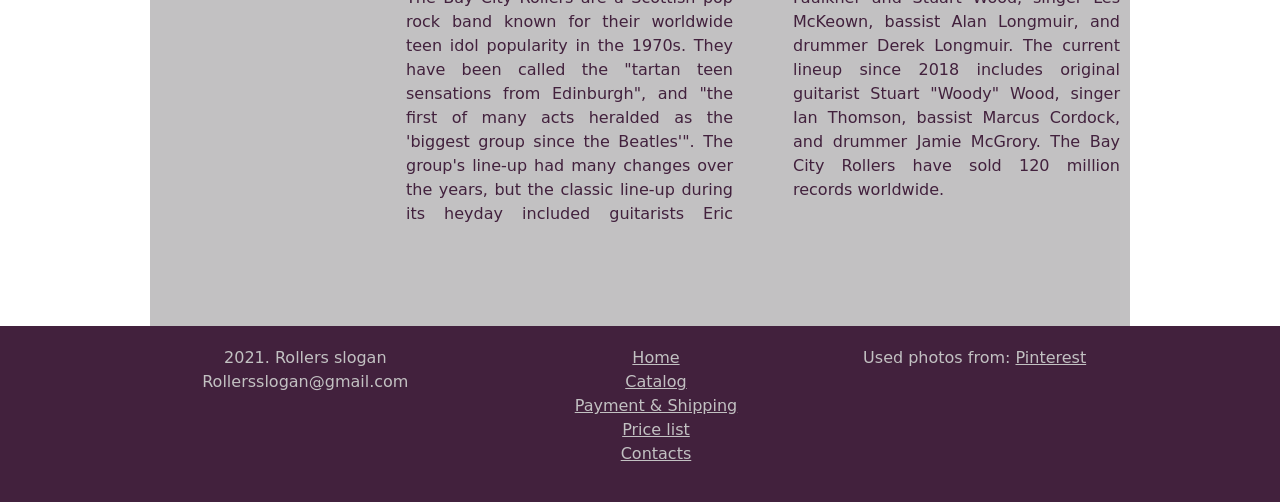
==== commit 7f0726c3: "some fix" ====
--- a/Web/index.html
+++ b/Web/index.html
@@ -44,7 +44,7 @@
 		  	</header>
 
 			<nav style="width: 100%; background-color: #42213D;">
-		        <div class="content-container" id="main-menu-content">
+		        <div class="content-container" id="menu">
 		            <ul class="ps-0 mb-0">
 		                <li class="px-4" style="border-right: 3px solid white"><a href="home.html">Home</a></li>
 		                <li class="px-4" style="border-right: 3px solid white"><a href="index.html">Catalog</a></li>
@@ -65,13 +65,13 @@
 					  	</div>	
 					  	<div class="carousel-inner">
 					    	<div class="carousel-item active" data-bs-interval="4000">
-					      	<img src="https://i.pinimg.com/564x/54/49/e3/5449e3e848ac2964bdc92b37512f6793.jpg" style="height: 400px;" class="d-block w-100" alt="1">
+					      	<img src="https://i.pinimg.com/564x/54/49/e3/5449e3e848ac2964bdc92b37512f6793.jpg" style="height: 400px;width:100%;object-fit:cover;" class="d-block w-100" alt="1">
 					    	</div>
 					    <div class="carousel-item" data-bs-interval="4000">
-					      	<img src="https://i.pinimg.com/564x/3e/d0/b4/3ed0b4c8c355369d62725e82aef67061.jpg" style="height: 400px;" class="d-block w-100" alt="2">
+					      	<img src="https://i.pinimg.com/564x/3e/d0/b4/3ed0b4c8c355369d62725e82aef67061.jpg" style="height: 400px;width:100%;object-fit:cover;" class="d-block w-100" alt="2">
 					    </div>
 					    <div class="carousel-item" data-bs-interval="4000">
-					    	<img src="https://i.pinimg.com/564x/33/ce/2c/33ce2c018a3e518cc21a4445b9e3e0bb.jpg" style="height: 400px;" class="d-block w-100" alt="3">
+					    	<img src="https://i.pinimg.com/564x/33/ce/2c/33ce2c018a3e518cc21a4445b9e3e0bb.jpg" style="height: 400px;width:100%;object-fit:cover;" class="d-block w-100" alt="3">
 					    </div>
 					  	</div>
 					  		<button class="carousel-control-prev" type="button" data-bs-target="#carousel" data-bs-slide="prev">
@@ -87,7 +87,7 @@
 	    	</div>
 
 	    	<div style="display: block;">
-		        <div class="content-container" id="path-content">
+		        <div class="content-container" id="path">
 		            <a href="#">Home</a> /
 		            <a href="index.html"> Catalog </a> /
 		            <a href="index.html"> Rollers</a>
@@ -95,7 +95,7 @@
 	    	</div>
 
 	    	<div>
-	        	<div class="content-container" id="main-content">
+	        	<div class="content-container" id="main">
 	        		<div class="row">
 
 	        			<div class="col-sm-3">
@@ -104,53 +104,41 @@
 			                    <li>
 			                        <p class="category-title m-0">Rollers</p>
 			                        <ul class="subcategories-list">
-			                            <li><a href="#">First</a></li>
-			                            <li><a href="#">Second</a></li>
-			                            <li><a href="#">Third</a></li>
+			                            <li><a href="#">Kids</a></li>
+			                            <li><a href="#">Adult</a></li>
+			                            <li><a href="#">Universal</a></li>
 			                        </ul>
 			                    </li>
 
 			                    <li>
-			                        <p class="category-title m-0">First</p>
+			                        <p class="category-title m-0">Bags</p>
 			                        <ul class="subcategories-list">
-			                            <li><a href="#">First</a></li>
-			                            <li><a href="#">Second</a></li>
-			                            <li><a href="#">Third</a></li>
-			                            <li><a href="#">Fourth</a></li>
-			                            <li><a href="#">Fifth</a></li>
+			                           	<li><a href="#">Kids</a></li>
+			                            <li><a href="#">Adult</a></li>
+			                            <li><a href="#">Universal</a></li>
 			                        </ul>
 			                    </li>
 
 			                    <li>
-			                        <p class="category-title m-0">Second</p>
+			                        <p class="category-title m-0">Helmet</p>
 			                        <ul class="subcategories-list">
-			                            <li><a href="#">First</a></li>
-			                            <li><a href="#">Second</a></li>
-			                            <li><a href="#">Third</a></li>
-			                            <li><a href="#">Fourth</a></li>
-			                            <li><a href="#">Fifth</a></li>
+			                        	<li><a href="#">Kids</a></li>
+			                            <li><a href="#">Adult</a></li>
+			                            <li><a href="#">Universal</a></li>
 			                        </ul>
 			                    </li>
-
-			                    <li>
-			                        <p class="category-title m-0">Third	</p>
-			                        <ul class="subcategories-list">
-			                            <li><a href="#">First</a></li>
-			                            <li><a href="#">Second</a></li>
-			                            <li><a href="#">Third</a></li>
-			                            <li><a href="#">Fourth</a></li>
-			                            <li><a href="#">Fifth</a></li>
-			                        </ul>
-			                    </li>
-
 			                </ul>
+			                <div class="mx-auto" style="text-align: center;">
+			                	<img src="img/excel.png" class="w-100 h-100" alt="excel.png">
+			                	<label class="label_price">Price List</label>
+			                </div>
 				        </div>
 
 				        <div class="col-sm-9">
 				            <div id="center">
-			                    <div class="catalog-page">
-
-			                        <div class="product-card">
+			                    <div class="catalog">
+
+			                        <div class="product-card rounded">
 
 			                            <div class="product-image-holder">
 			                                <img src="https://i.pinimg.com/236x/95/12/58/9512581767a87f9ca071f17d2554dcf2.jpg" alt="Product image">
@@ -169,13 +157,13 @@
 			                            <p class="product-price">100 $</p>
 			                        </div>
 
-			                        <div class="product-card">
+			                        <div class="product-card rounded">
 
 			                            <div class="product-image-holder">
 			                                <img src="https://i.pinimg.com/236x/2f/27/f2/2f27f21fcd89aca2e5cbe309883e451f.jpg" alt="Product image">
 			                            </div>
 
-			                            <p class="product-name">Rollerblade Microblade 3WD G 2021</p>
+			                            <p class="product-name">Rollerblade 3WD G 2021</p>
 
 			                            <div class="product-details-holder">
 			                                <ul class="product-details p-0">
@@ -188,7 +176,7 @@
 			                            <p class="product-price">100 $</p>
 			                        </div>
 
-			                        <div class="product-card">
+			                        <div class="product-card rounded">
 
 			                            <div class="product-image-holder">
 			                                <img src="https://i.pinimg.com/236x/70/d9/54/70d954e3b7725ab1be8d614933dd9d36.jpg" alt="Product image">
@@ -207,7 +195,7 @@
 			                            <p class="product-price">100 $</p>
 			                        </div>
 
-			                        <div class="product-card">
+			                        <div class="product-card rounded">
 
 			                            <div class="product-image-holder">
 			                                <img src="https://i.pinimg.com/236x/4a/a2/60/4aa26085b0352ff345d39d9a77df9b51.jpg" alt="Product image">
@@ -228,7 +216,7 @@
 			                    </div>
 				              
 
-				                <div id="catalog-pages-nav-holder">
+				                <div id="catalog-pages-nav">
 				                    <span style="font-weight: bold; color: red;">1</span>  2  3  4  5  6  7
 				                </div>
 
@@ -283,13 +271,42 @@
 						</a>
 					</div>
 
-					<div class="popup_title">ОНЛАЙН-СЕРВИС ПРОВЕРКИ ТЕКСТА НА УНИКАЛЬНОСТЬ</div>
-
-					<div class="popup_trxt">Сервис онлайн проверки текста на уникальность Text.ru покажет процент уникальности текста. Глубокая и качественная проверка найдет дубликаты и рерайт.</div>
+					<div class="popup_title">Connect with us</div>
+
+					<form class="needs-validation" novalidate>
+
+					    <label for="validationCustom01" class="form-label">Name</label>
+					    <input type="text" class="form-control" id="popup-name" required>
+						<div class="invalid-feedback">
+						   Please enter your name
+						</div>
+
+					    <label for="validationCustom02" class="form-label">Mobile Phone</label>
+					    <input type="text" class="form-control" id="popup-phone" required>
+					    <div class="invalid-feedback">
+					      	Please enter your mobile phone
+					    </div>
+
+					    <label for="validationCustomUsername" class="form-label">Email</label>
+					    <input type="email" class="form-control" id="popup-email" aria-describedby="inputGroupPrepend" required>
+					    <div class="invalid-feedback">
+					        Please enter a valid email.
+					    </div>
+
+					    <label for="validationCustom03" class="form-label">Message</label>
+					    <input type="text" class="form-control" id="popup-message" style="height: 200px;" required>
+					    <div class="invalid-feedback">
+					    	Please enter something.
+					    </div>
+
+					    <button class="mt-2 btn btn-primary" type="submit">Submit form</button>
+					</form>
 
 				</div>
 			</div>
 		</div>
+
 		<script type="text/javascript" src="scripts/popup.js"></script>
+		<script type="text/javascript" src="scripts/validation.js"></script>
 	</body>
 </html>
--- a/Web/styles/menu.css
+++ b/Web/styles/menu.css
@@ -1,8 +1,8 @@
-#main-menu-content{
+#menu{
     text-align: center;
 }
 
-#main-menu-content li {
+#menu li {
     display: inline-block;
     position: relative;
     box-sizing: content-box;
@@ -11,13 +11,13 @@
 }
 
 
-#main-menu-content li a {
+#menu li a {
     color: #C2C1C2;
     font-size: 1.4em;
     text-decoration: none;
     transition: color 0.12s 0s ease-in;
 }
 
-#main-menu-content li:hover a {
+#menu li:hover a {
     color: #BD4089;
 }
--- a/Web/styles/main-section.css
+++ b/Web/styles/main-section.css
@@ -1,21 +1,21 @@
-#path-content {
+#path {
     height: 40px;
     line-height: 40px;
     background-color: #C2C1C2;
 }
 
-#path-content a {
+#path a {
     color: #42213D;
     text-decoration: none;
 }
 
-#path-content a:hover {
+#path a:hover {
     color: #BD4089;
 }
 
 /*---------------------------main-section----------------------------*/
 
-#main-content {
+#main {
     display: flex;
     padding-top: 15px;
     background-color: #C2C1C2;
@@ -57,6 +57,20 @@
     color: #BD4089;
 }
 
+.label_price{
+    font-size: 2em;
+    font-weight: bold;
+    text-align: center;
+    color: #42213D;
+}
+
+.label_price:hover{
+    transform: scale(1.03);
+    color: #BD4089;
+
+    transition: all 0.1s 0s ease-in-out;
+}
+
 /*=----------------------------------------rightblock------------------------------*/
 
 #center {
@@ -64,7 +78,7 @@
     color: #42213D;
 }
 
-.catalog-page {
+.catalog {
     width: 100%;
     display: flex;
     flex-wrap: wrap;
@@ -74,10 +88,11 @@
 
 .product-card {
     position: relative;
-    width: 210px;
+    max-width: 210px;
     height: 350px;
+
     margin: 12px;
-    padding: 15px 0 ;
+    padding: 15px 0;
     background-color: #42213D;
     transition: all 0.2s 0s ease-in-out;
 }
@@ -119,14 +134,6 @@
     align-items: center;
 }
 
-.detail-icon{
-    height: 15px;
-    width: 15px;
-    margin-right: 5px;
-    background-size: contain;
-    background-position: center;
-}
-
 .product-price {
     position: absolute;
     bottom: 10px;
@@ -135,7 +142,7 @@
     font-size: 1.4em;
 }
 
-#catalog-pages-nav-holder {
+#catalog-pages-nav {
     height: 20px;
     display: block;
     text-align: center;
--- a/Web/styles/popup.css
+++ b/Web/styles/popup.css
@@ -33,6 +33,7 @@
 .popup_content{
 	background-color: white;
 	color: #000;
+	text-align: center;
 	max-width: 800px;
 	padding: 30px;
 	position: relative;
